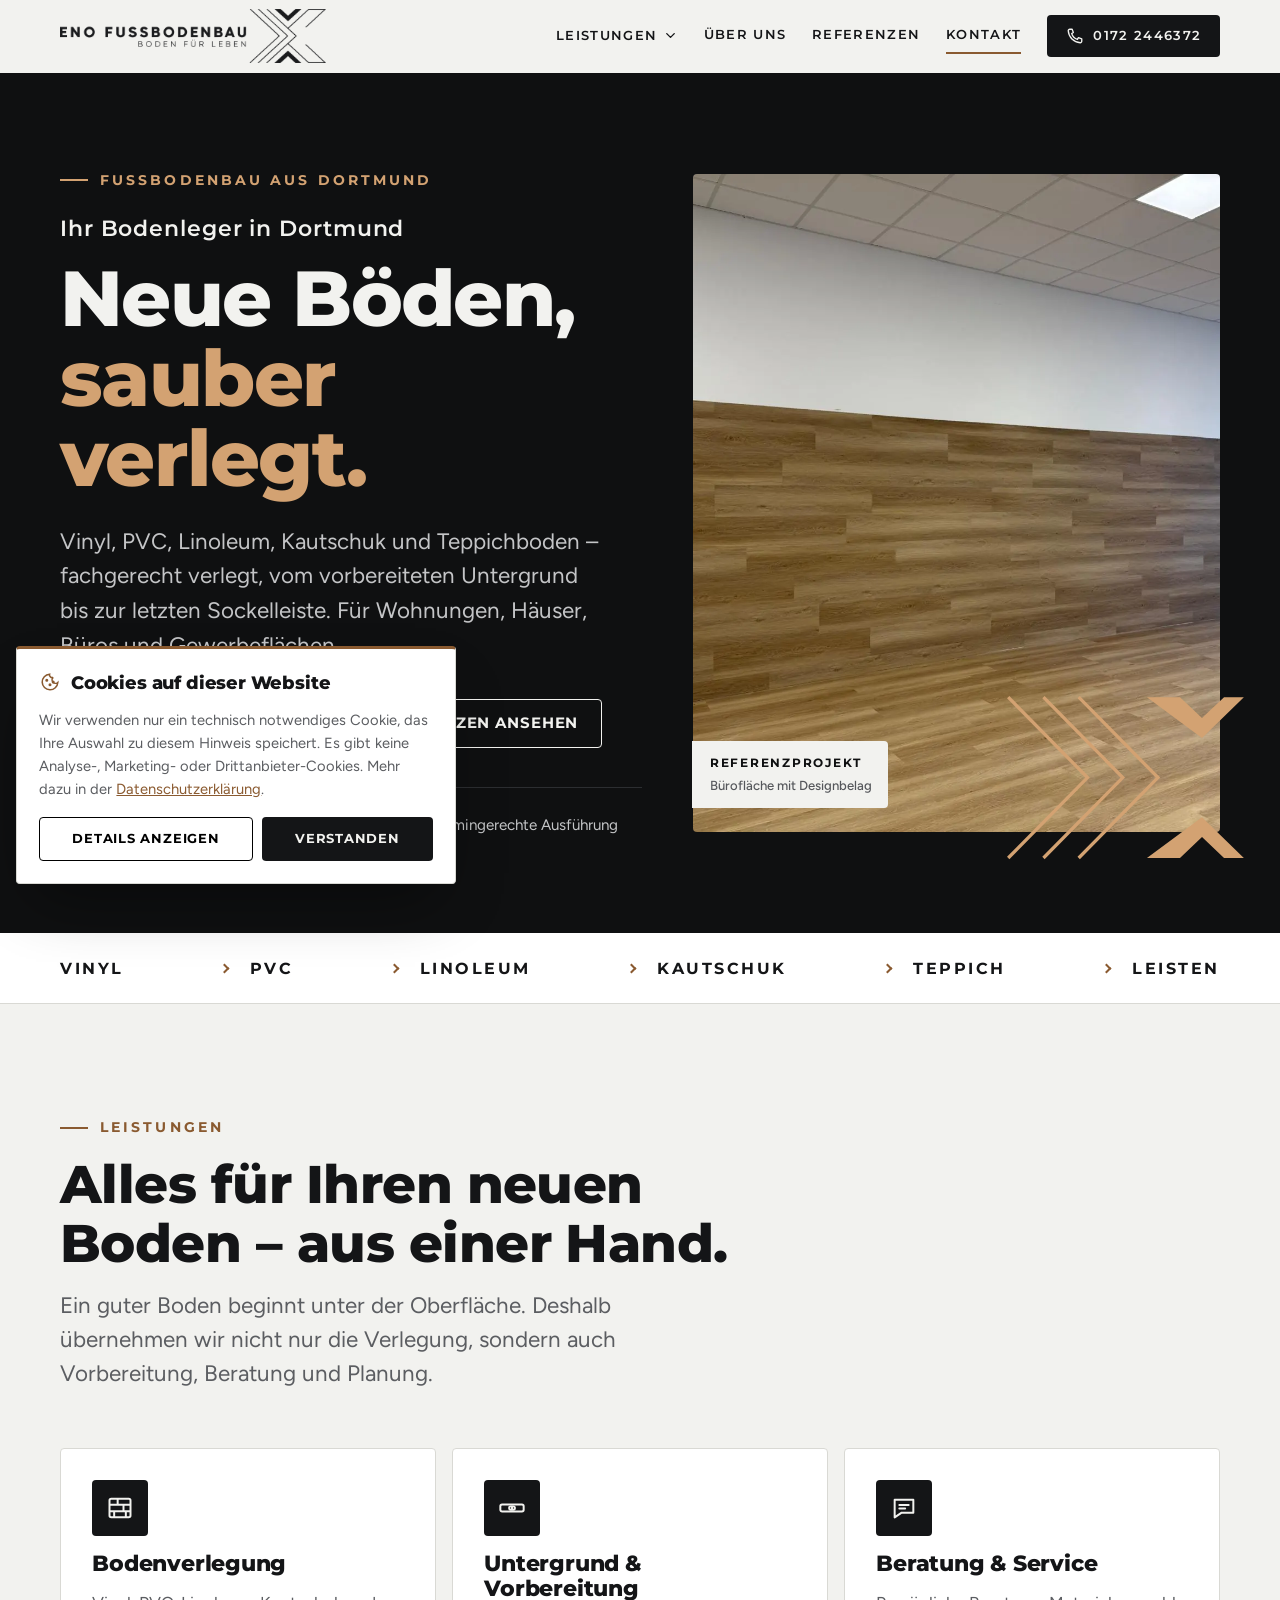
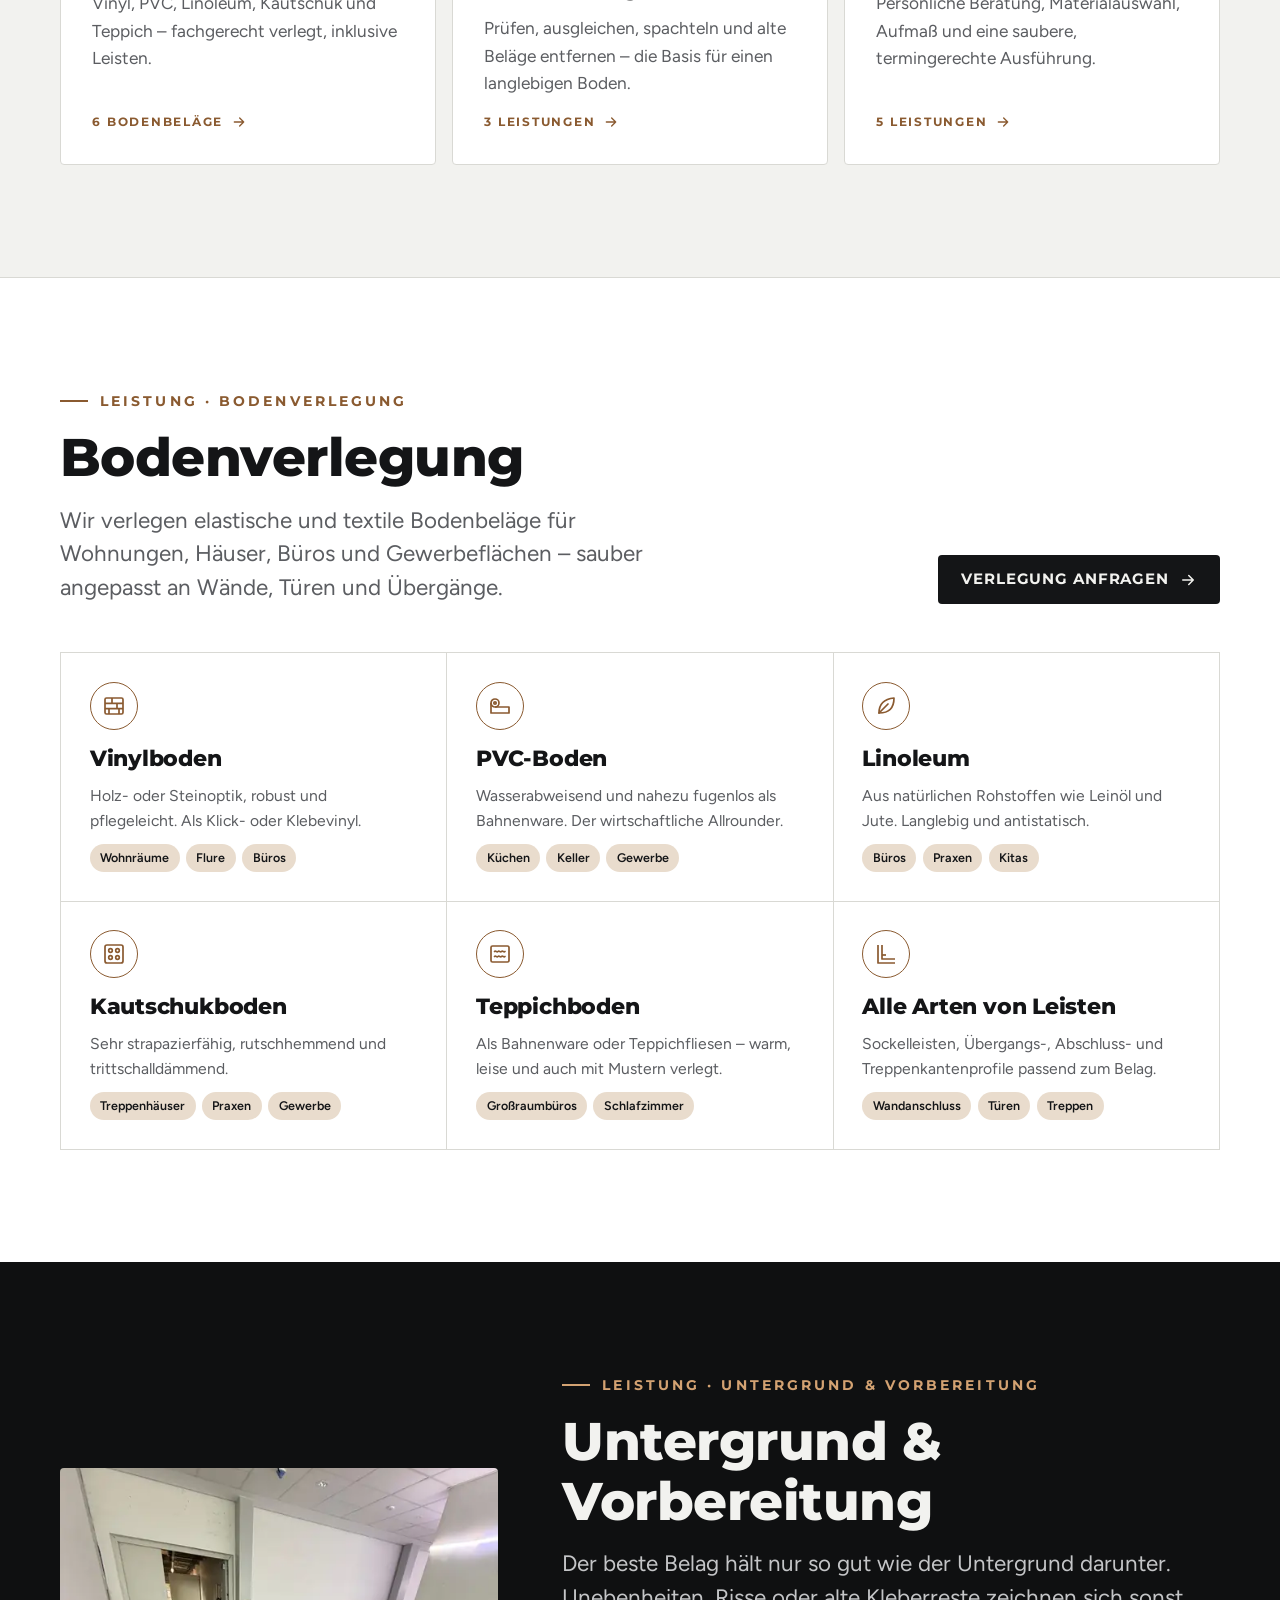
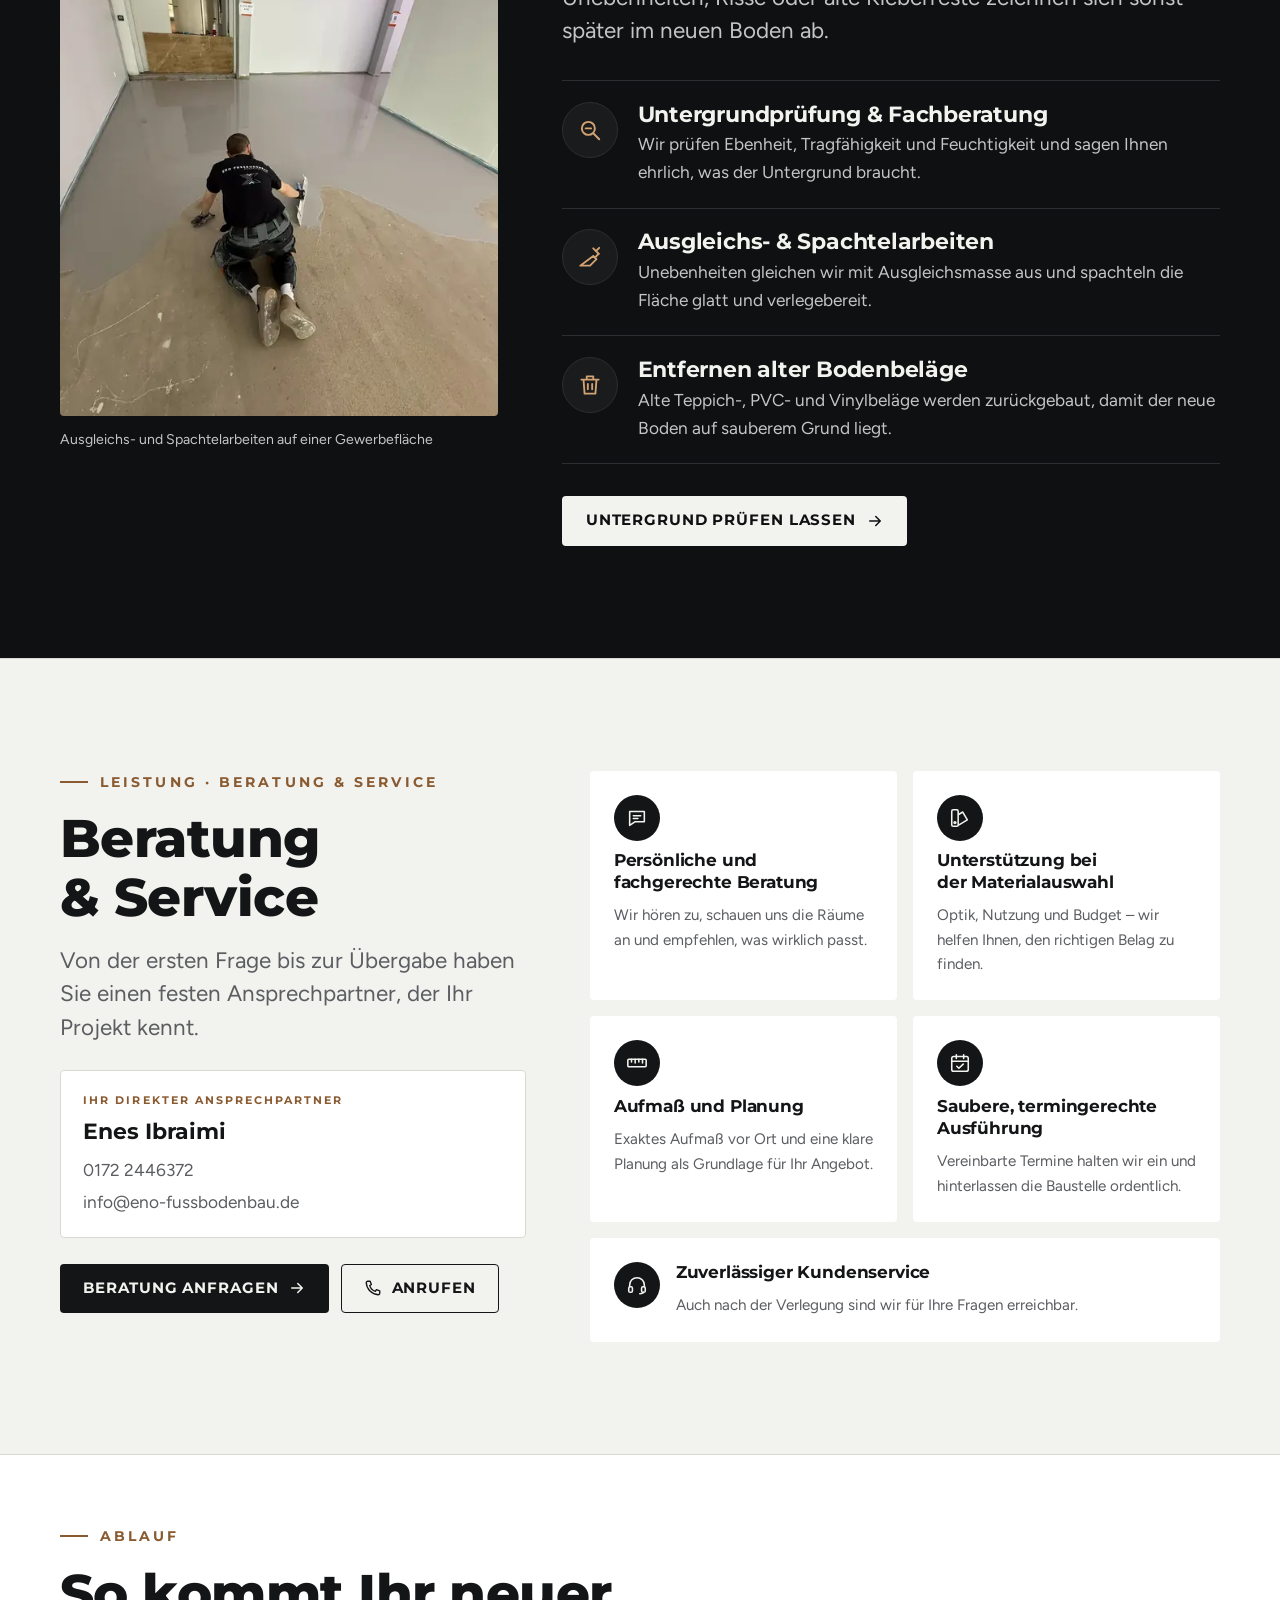
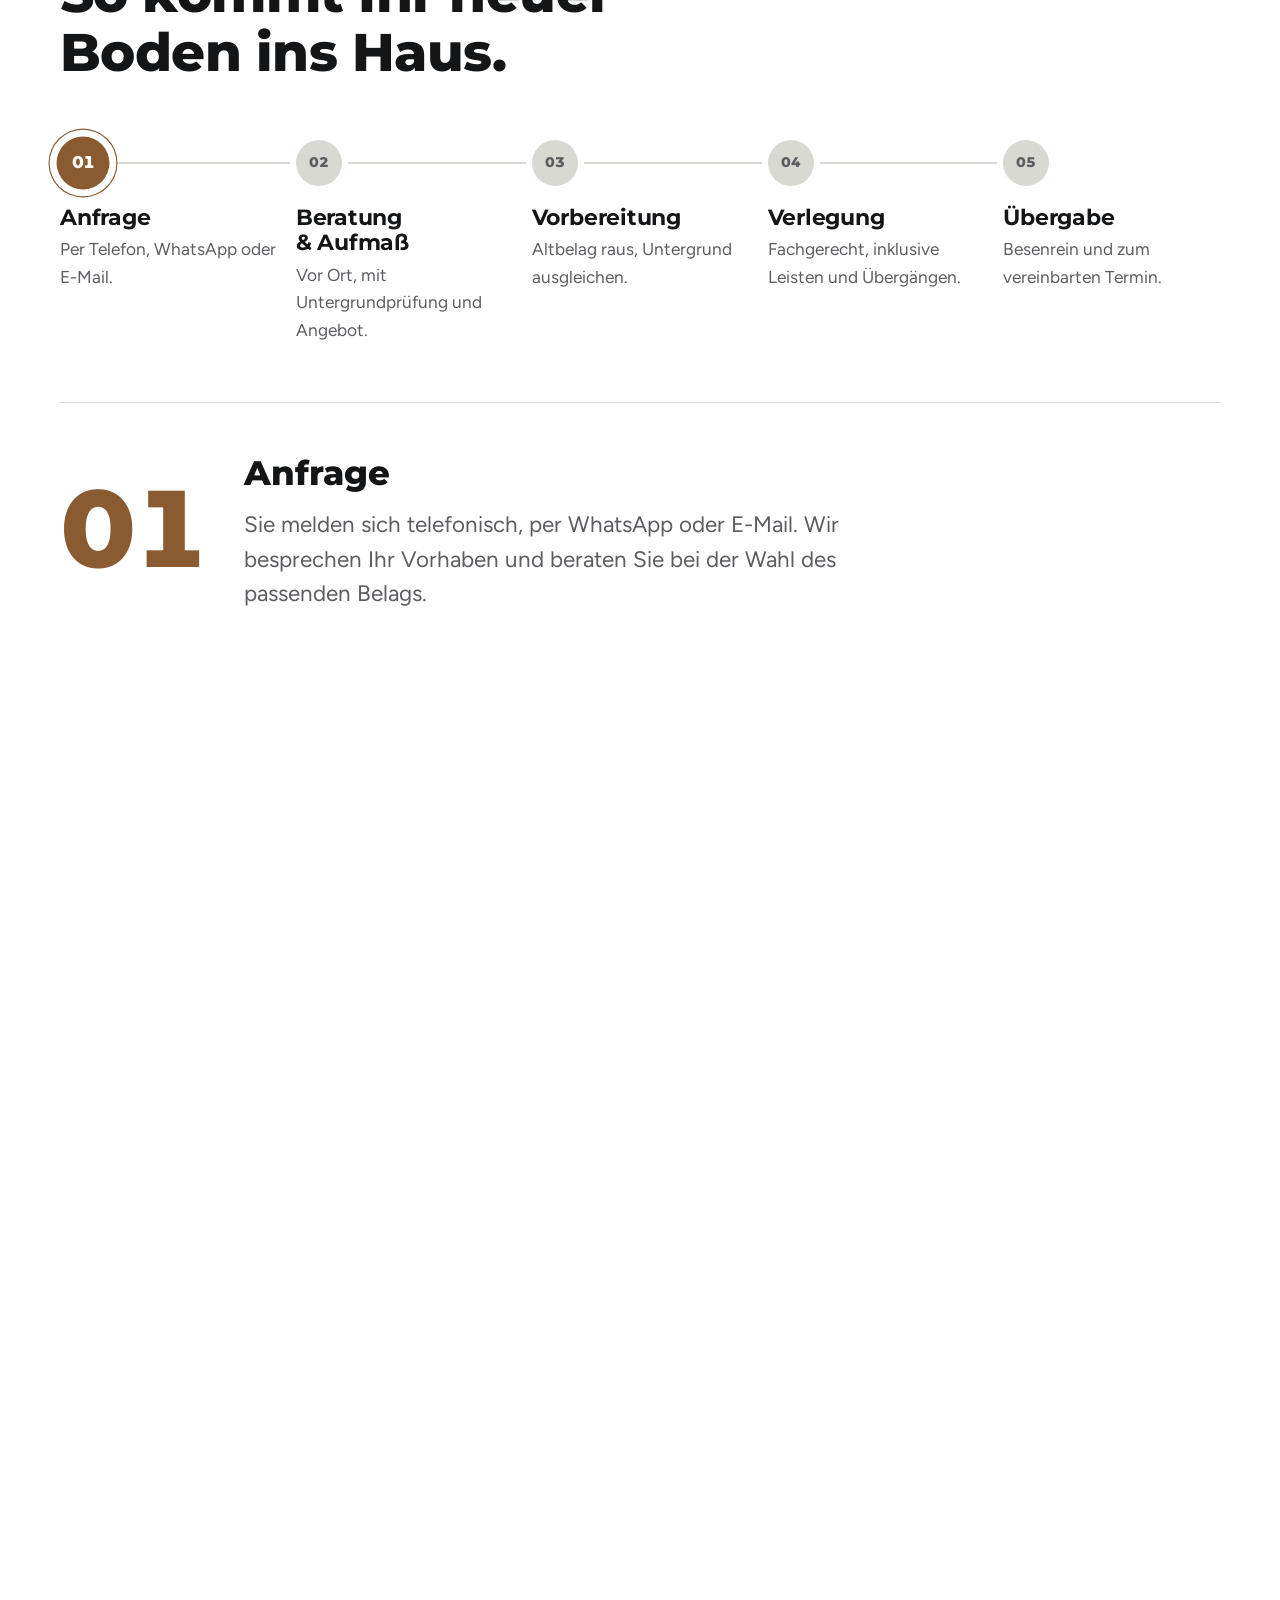
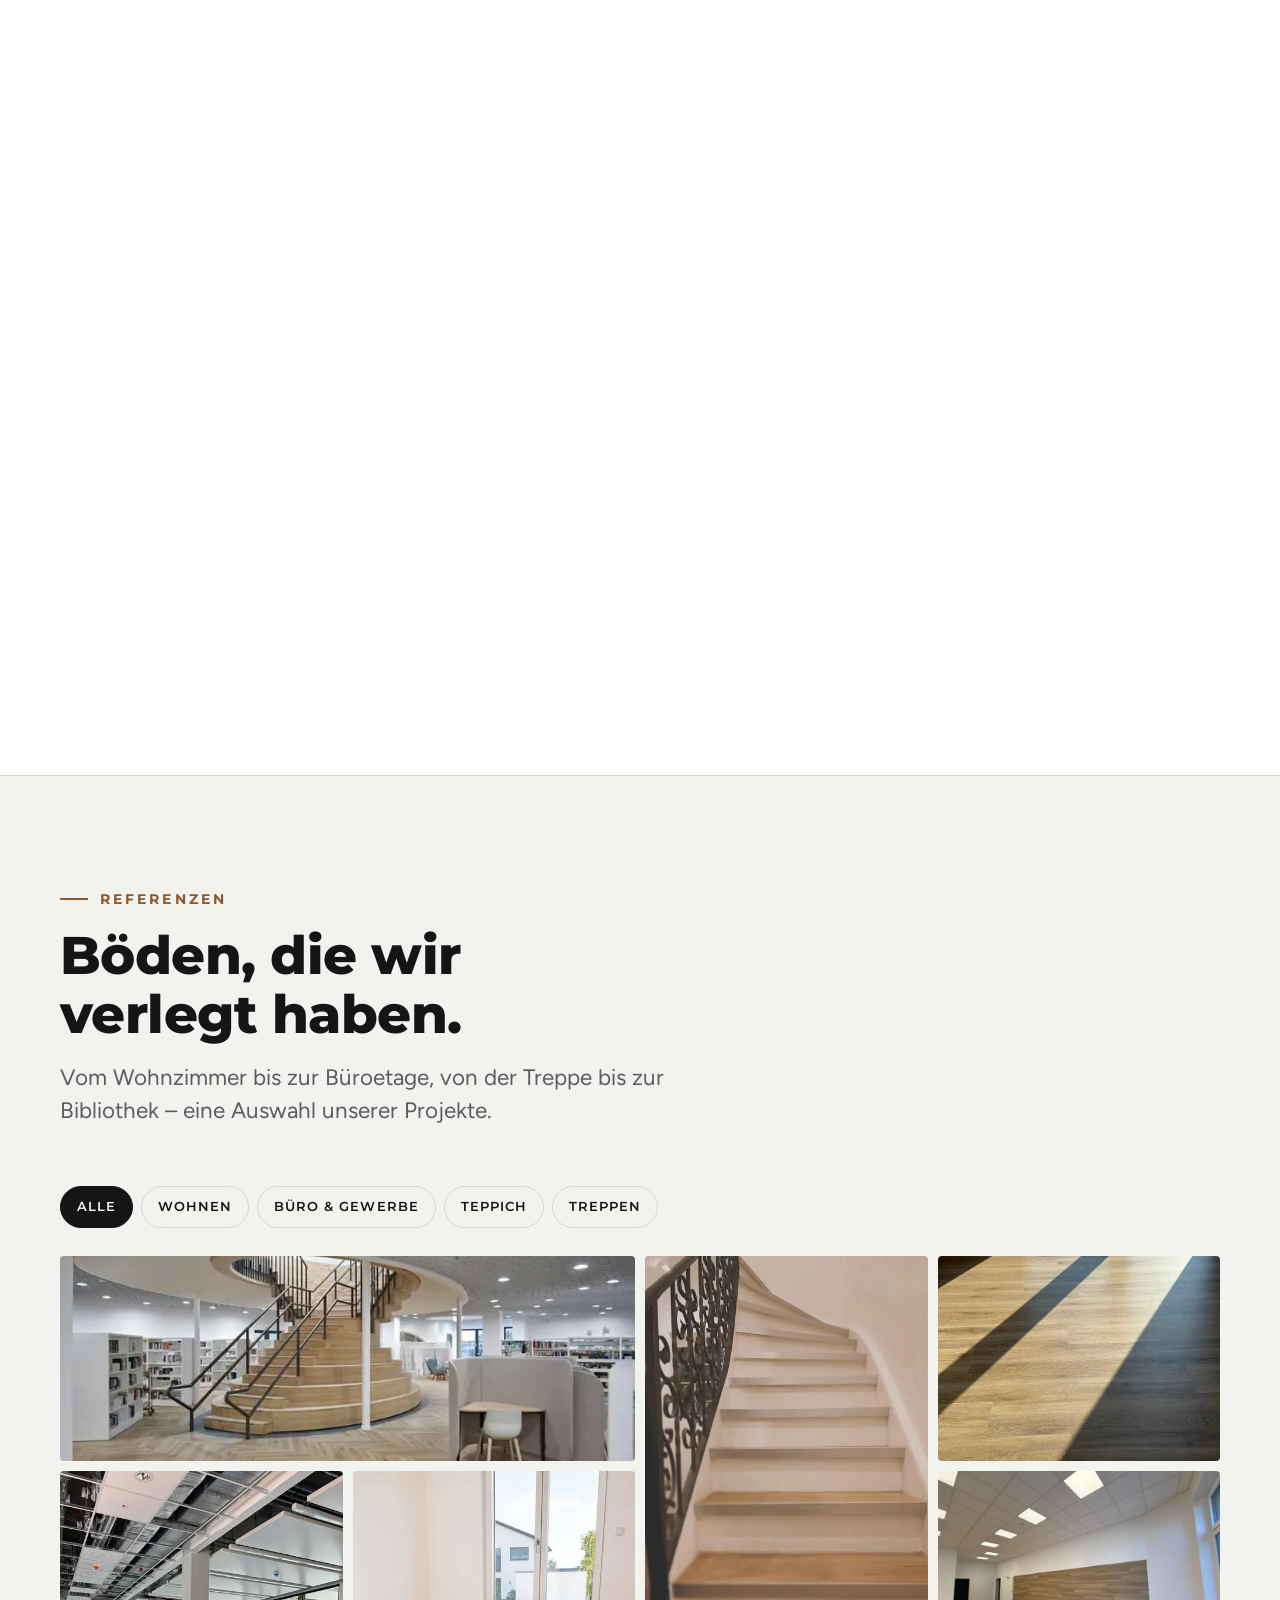
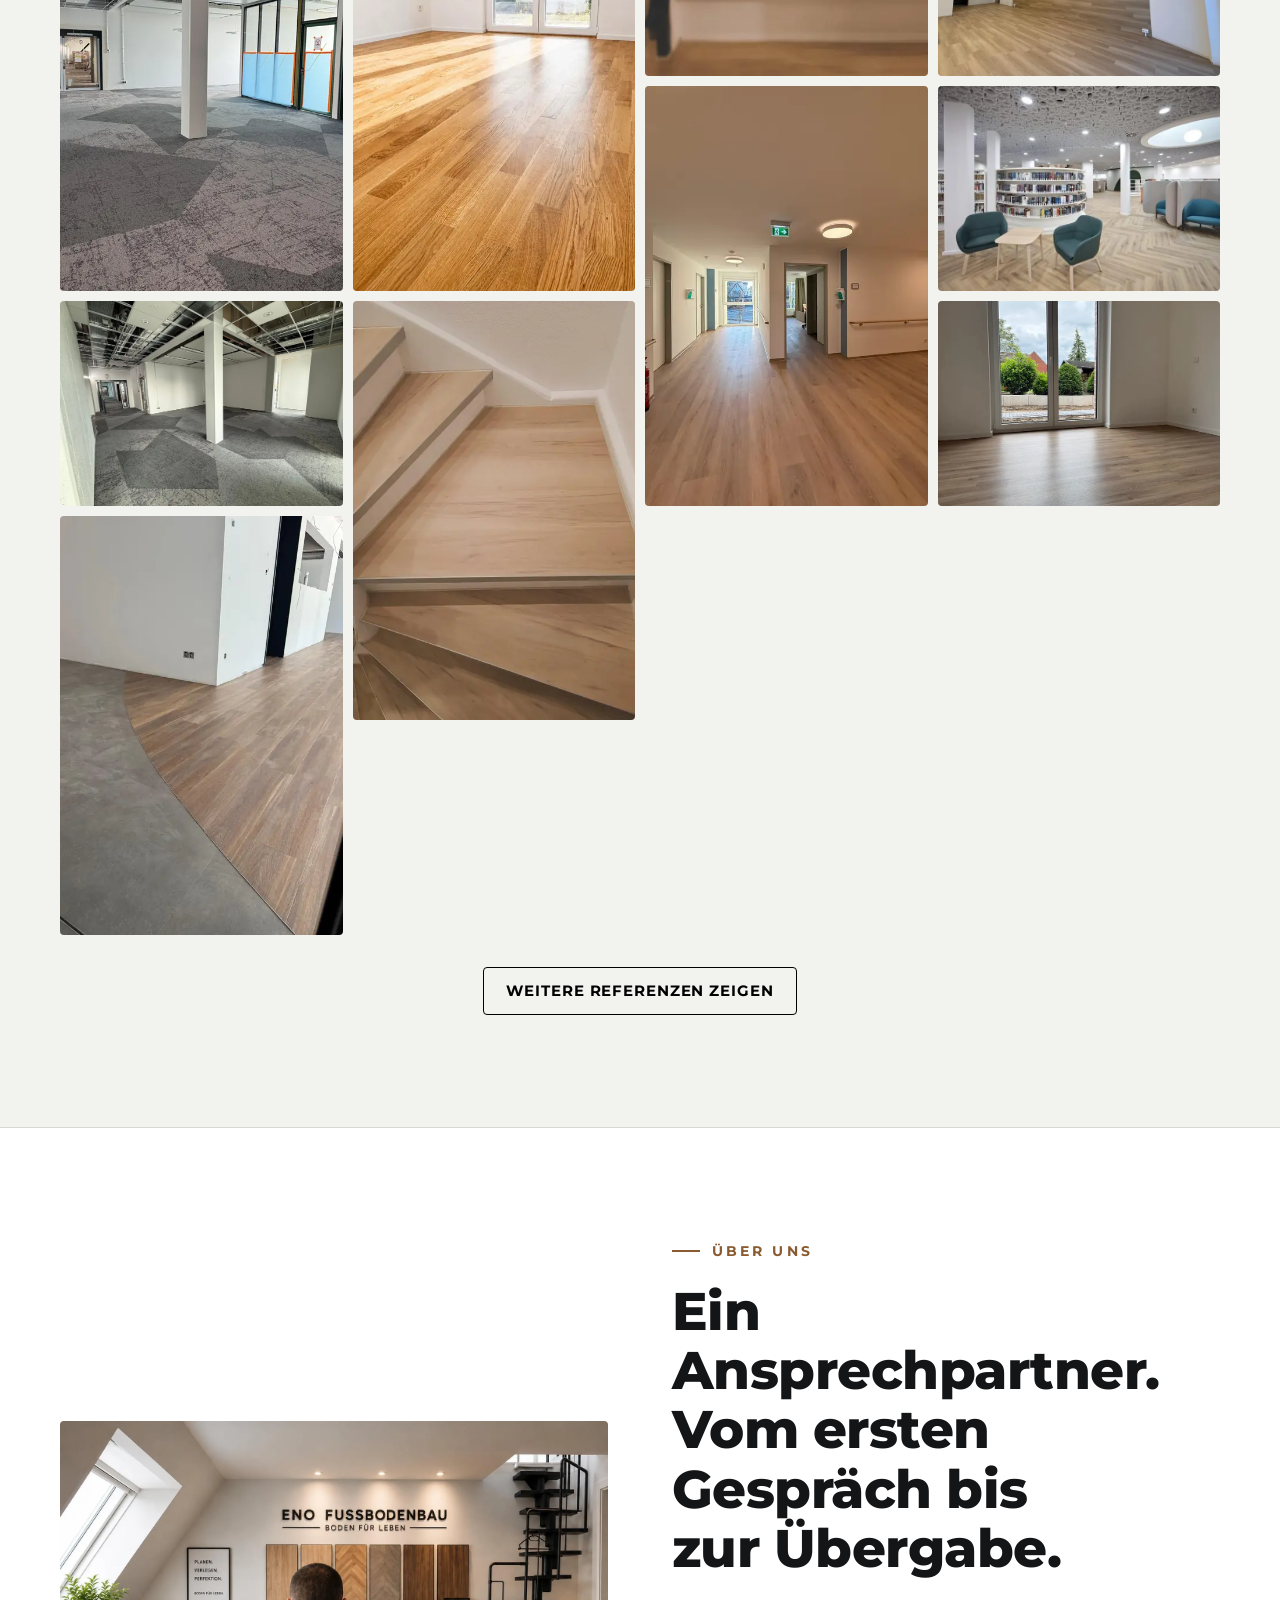
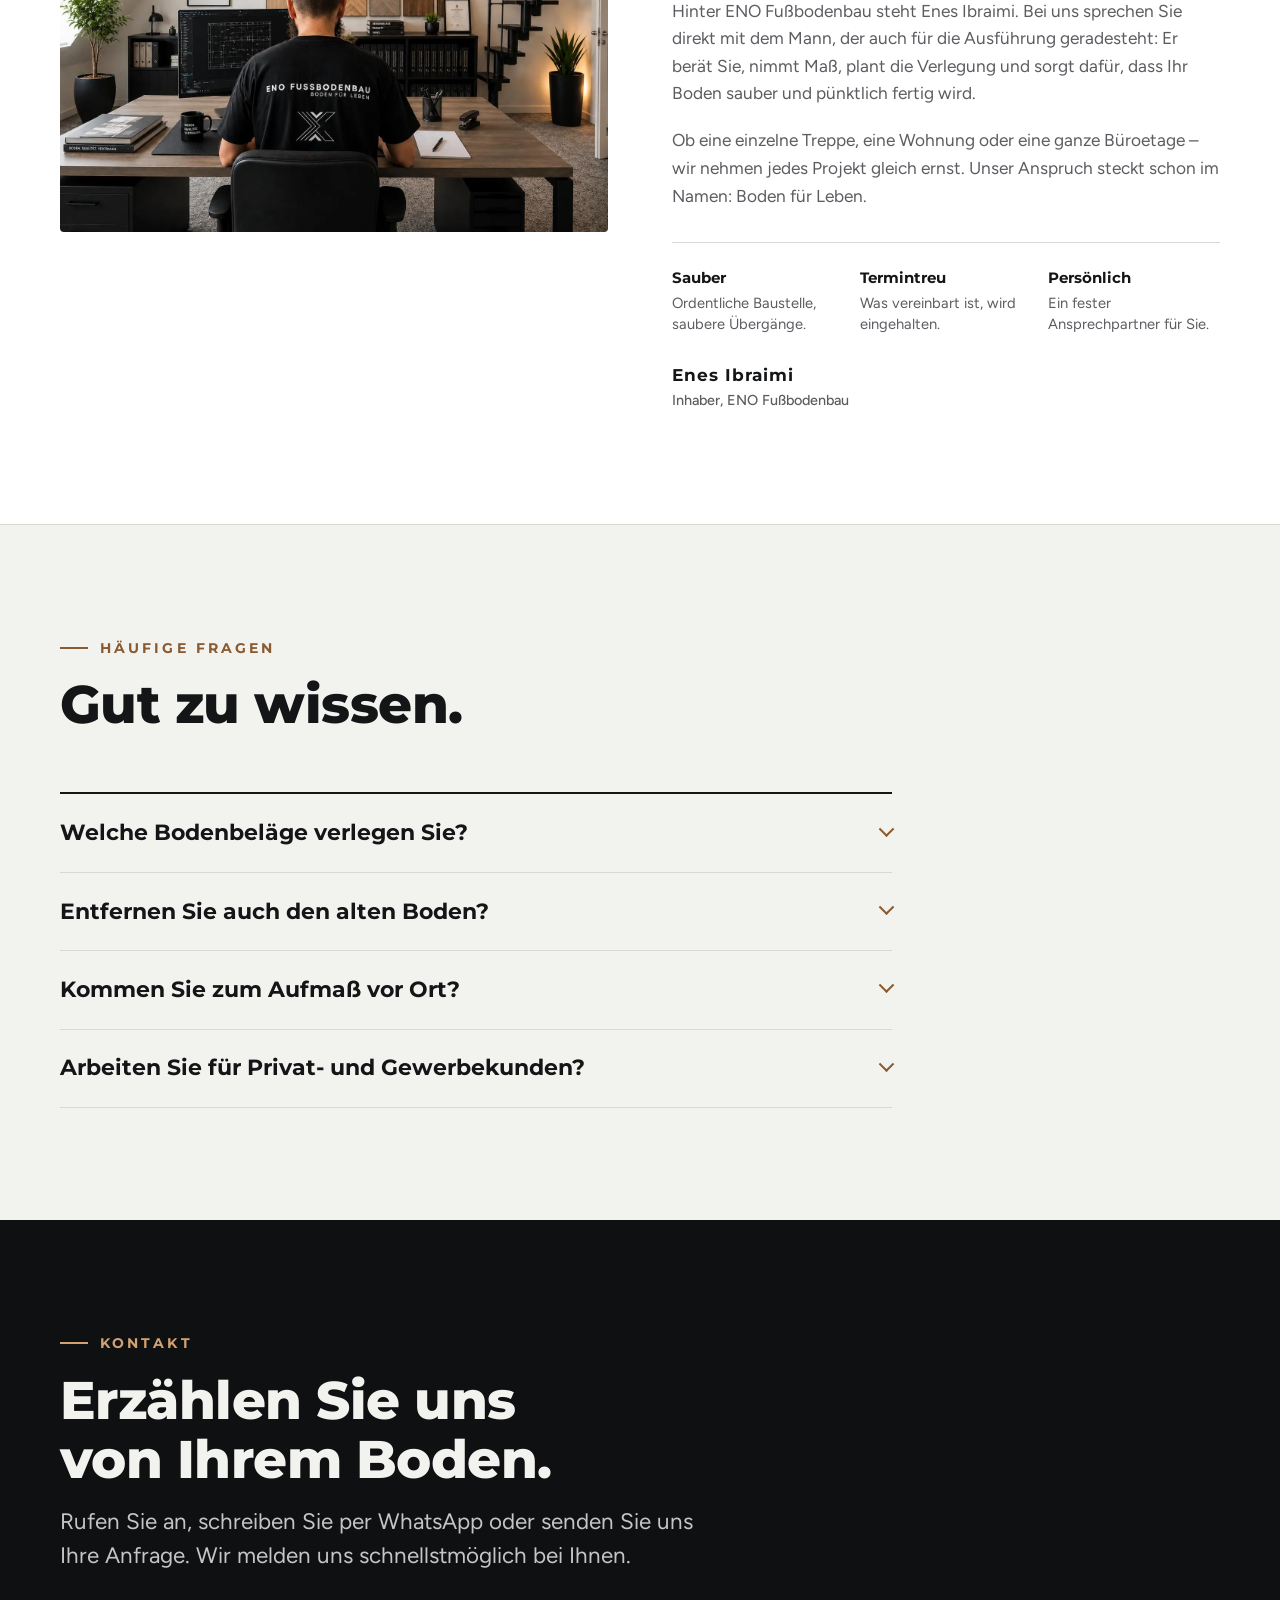
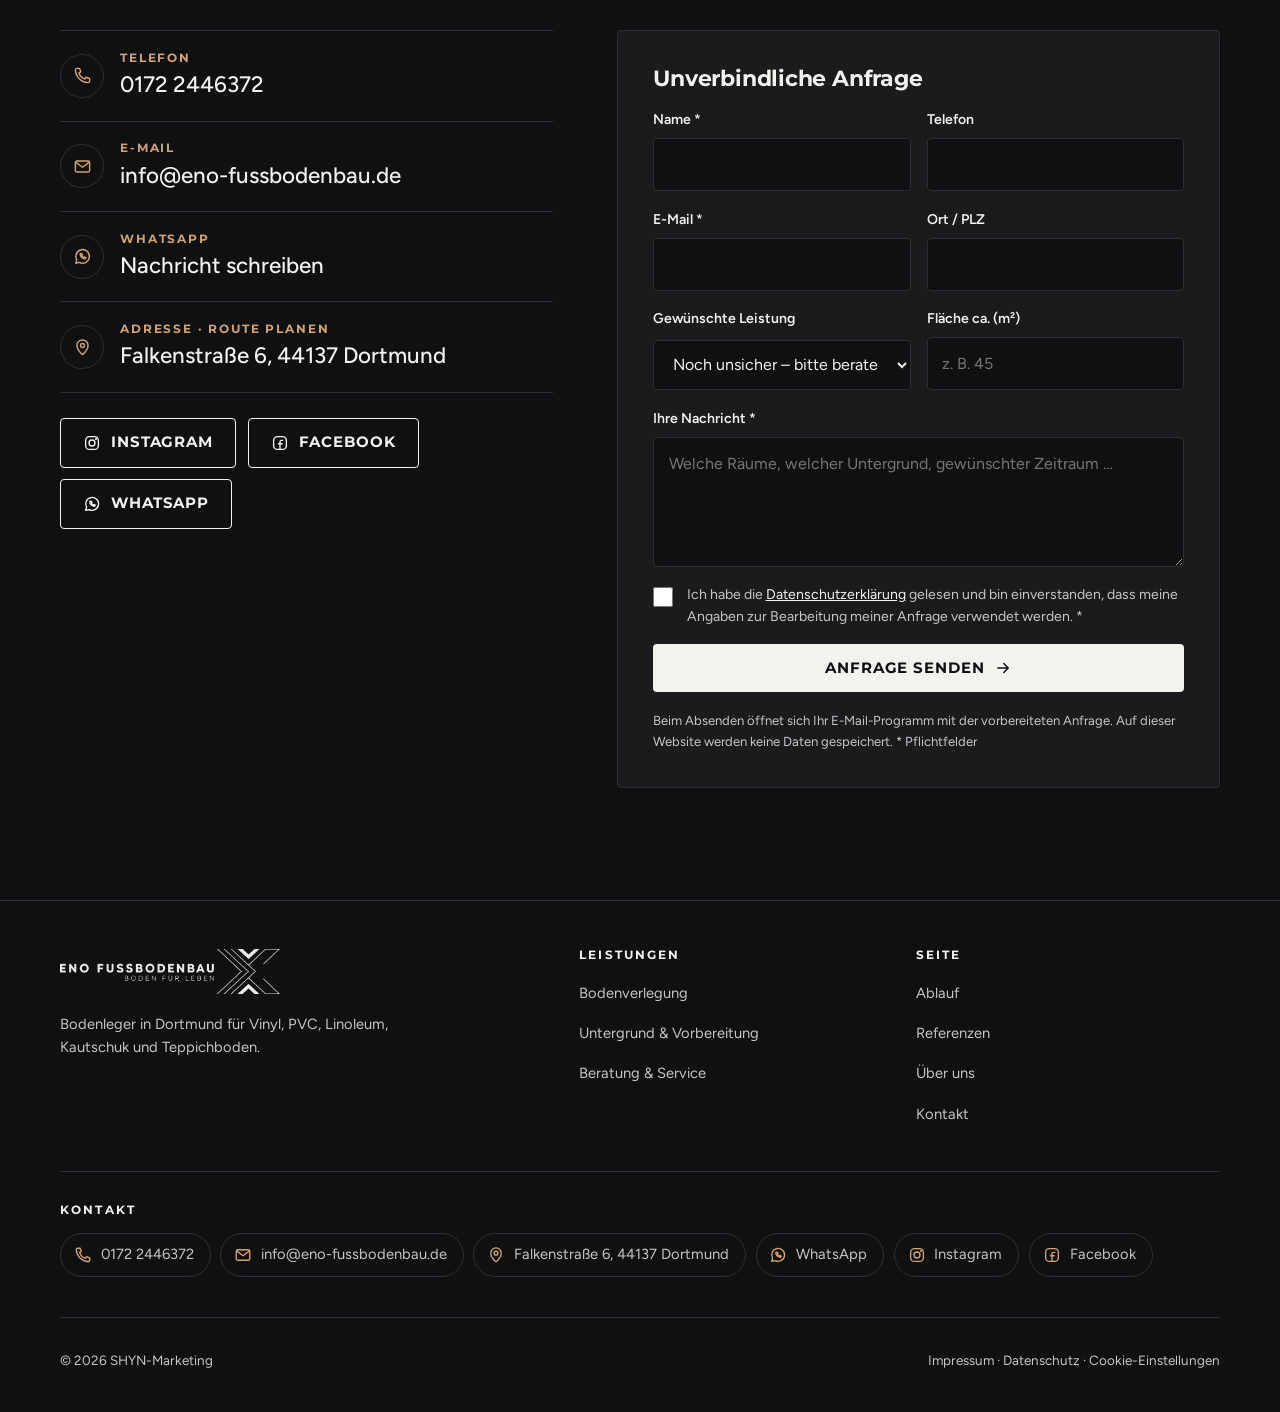
==== index.html @ eb93ac42 "Add files via upload" ====
<!doctype html>
<html lang="de">
<head>
<meta charset="utf-8">
<meta name="viewport" content="width=device-width, initial-scale=1, viewport-fit=cover">
<title>Bodenleger Dortmund | ENO Fußbodenbau – Vinyl, PVC, Linoleum &amp; Teppich</title>
<meta name="claude:viewport-fit-sides" content="cover">
<meta name="description" content="ENO Fußbodenbau – Ihr Bodenleger in Dortmund. Verlegung von Vinyl, PVC, Linoleum, Kautschuk und Teppichboden inkl. Untergrundvorbereitung, Leisten, Aufmaß und Beratung. Jetzt anfragen: 0172 2446372.">
<meta name="robots" content="index, follow">
<meta name="author" content="ENO Fußbodenbau, Enes Ibraimi">
<meta name="theme-color" content="#0F1011">
<link rel="canonical" href="https://eno-fussbodenbau.de/">
<meta property="og:type" content="website">
<meta property="og:locale" content="de_DE">
<meta property="og:site_name" content="ENO Fußbodenbau">
<meta property="og:title" content="Bodenleger in Dortmund | ENO Fußbodenbau – Boden für Leben">
<meta property="og:description" content="Vinyl, PVC, Linoleum, Kautschuk und Teppichboden – fachgerecht verlegt in Dortmund und Umgebung. Beratung, Aufmaß und saubere, termingerechte Ausführung.">
<meta property="og:url" content="https://eno-fussbodenbau.de/">
<meta property="og:image" content="https://eno-fussbodenbau.de/assets/og-image.jpg">
<meta property="og:image:width" content="1200">
<meta property="og:image:height" content="630">
<meta name="twitter:card" content="summary_large_image">
<meta name="geo.region" content="DE-NW">
<meta name="geo.placename" content="Dortmund">
<link rel="icon" type="image/png" sizes="32x32" href="assets/favicon-32.png">
<link rel="apple-touch-icon" href="assets/apple-touch-icon.png">
<link rel="preload" href="assets/fonts/montserrat-latin-800-normal.woff2" as="font" type="font/woff2" crossorigin>
<link rel="preload" as="image" href="assets/img/ref-35.webp">
<link rel="stylesheet" href="assets/styles.css">
<script type="application/ld+json">
{
  "@context":"https://schema.org",
  "@graph":[
    {
      "@type":"HomeAndConstructionBusiness",
      "@id":"https://eno-fussbodenbau.de/#business",
      "name":"ENO Fußbodenbau",
      "alternateName":"ENO Fussbodenbau",
      "slogan":"Boden für Leben",
      "description":"Bodenleger in Dortmund: Verlegung von Vinyl, PVC, Linoleum, Kautschuk und Teppichboden inklusive Untergrundvorbereitung, Leisten, Beratung und Aufmaß.",
      "url":"https://eno-fussbodenbau.de/",
      "logo":"https://eno-fussbodenbau.de/assets/icon-512.png",
      "image":"https://eno-fussbodenbau.de/assets/og-image.jpg",
      "telephone":"+49 172 2446372",
      "email":"info@eno-fussbodenbau.de",
      "founder":{"@type":"Person","name":"Enes Ibraimi"},
      "address":{"@type":"PostalAddress","streetAddress":"Falkenstraße 6","postalCode":"44137","addressLocality":"Dortmund","addressRegion":"Nordrhein-Westfalen","addressCountry":"DE"},
      "areaServed":[{"@type":"City","name":"Dortmund"},{"@type":"AdministrativeArea","name":"Ruhrgebiet"}],
      "sameAs":["https://www.instagram.com/enofussbodenbau/","https://www.facebook.com/p/ENO-Fu%C3%9Fbodenbau-61588878189270/"],
      "hasOfferCatalog":{
        "@type":"OfferCatalog","name":"Leistungen",
        "itemListElement":[
          {"@type":"Offer","itemOffered":{"@type":"Service","name":"Vinylboden verlegen"}},
          {"@type":"Offer","itemOffered":{"@type":"Service","name":"PVC-Boden verlegen"}},
          {"@type":"Offer","itemOffered":{"@type":"Service","name":"Linoleum verlegen"}},
          {"@type":"Offer","itemOffered":{"@type":"Service","name":"Kautschukboden verlegen"}},
          {"@type":"Offer","itemOffered":{"@type":"Service","name":"Teppichboden verlegen"}},
          {"@type":"Offer","itemOffered":{"@type":"Service","name":"Sockelleisten und Profile montieren"}},
          {"@type":"Offer","itemOffered":{"@type":"Service","name":"Untergrundprüfung, Ausgleichs- und Spachtelarbeiten"}},
          {"@type":"Offer","itemOffered":{"@type":"Service","name":"Entfernen alter Bodenbeläge"}}
        ]
      }
    },
    {
      "@type":"FAQPage",
      "mainEntity":[
        {"@type":"Question","name":"Welche Bodenbeläge verlegt ENO Fußbodenbau?","acceptedAnswer":{"@type":"Answer","text":"Wir verlegen Vinylboden, PVC-Boden, Linoleum, Kautschukboden und Teppichboden und montieren alle Arten von Leisten."}},
        {"@type":"Question","name":"Entfernen Sie auch den alten Boden?","acceptedAnswer":{"@type":"Answer","text":"Ja. Wir entfernen alte Bodenbeläge, prüfen den Untergrund und übernehmen Ausgleichs- und Spachtelarbeiten, damit der neue Boden dauerhaft hält."}},
        {"@type":"Question","name":"Kommen Sie zum Aufmaß vor Ort?","acceptedAnswer":{"@type":"Answer","text":"Ja. Wir beraten Sie persönlich, nehmen Maß und planen die Verlegung, bevor Sie ein Angebot erhalten."}},
        {"@type":"Question","name":"Arbeiten Sie für Privat- und Gewerbekunden?","acceptedAnswer":{"@type":"Answer","text":"Ja. Wir verlegen Böden in Wohnungen und Häusern ebenso wie in Büros, Fluren, Treppenhäusern und Gewerbeflächen."}}
      ]
    }
  ]
}
</script>
</head>
<body>
<svg width="0" height="0" style="position:absolute" aria-hidden="true" focusable="false">
  <symbol id="i-phone" viewBox="0 0 24 24"><path fill="none" stroke="currentColor" stroke-width="1.8" stroke-linecap="round" stroke-linejoin="round" d="M5 3h3.2l1.6 4.4-2.2 1.4a11.5 11.5 0 0 0 7.6 7.6l1.4-2.2L21 15.8V19a2 2 0 0 1-2.1 2A17 17 0 0 1 3 5.1 2 2 0 0 1 5 3z"/></symbol>
  <symbol id="i-mail" viewBox="0 0 24 24"><g fill="none" stroke="currentColor" stroke-width="1.8" stroke-linejoin="round"><rect x="3" y="5" width="18" height="14" rx="2"/><path d="m3.5 6.5 8.5 6.5 8.5-6.5"/></g></symbol>
  <symbol id="i-whatsapp" viewBox="0 0 24 24"><g fill="none" stroke="currentColor" stroke-width="1.8" stroke-linecap="round" stroke-linejoin="round"><path d="M3.5 20.5l1.3-4.2A8.6 8.6 0 1 1 8 19.4z"/><path d="M9 8.6c0 3.3 3 6.3 6.3 6.4l1.1-1.4-1.9-1-1 .9a5 5 0 0 1-2.4-2.4l.9-1-1-1.9z"/></g></symbol>
  <symbol id="i-instagram" viewBox="0 0 24 24"><g fill="none" stroke="currentColor" stroke-width="1.8"><rect x="3.5" y="3.5" width="17" height="17" rx="5"/><circle cx="12" cy="12" r="4"/><circle cx="17.3" cy="6.7" r=".6" fill="currentColor"/></g></symbol>
  <symbol id="i-pin" viewBox="0 0 24 24"><g fill="none" stroke="currentColor" stroke-width="1.8" stroke-linejoin="round"><path d="M12 21s-7-6.1-7-11.5a7 7 0 0 1 14 0C19 14.9 12 21 12 21z"/><circle cx="12" cy="9.5" r="2.5"/></g></symbol>
  <symbol id="i-check" viewBox="0 0 24 24"><path fill="none" stroke="currentColor" stroke-width="2.2" stroke-linecap="round" stroke-linejoin="round" d="m4.5 12.5 5 5 10-11"/></symbol>
  <symbol id="i-arrow" viewBox="0 0 24 24"><path fill="none" stroke="currentColor" stroke-width="2" stroke-linecap="round" stroke-linejoin="round" d="M5 12h14m-6-6 6 6-6 6"/></symbol>
  <symbol id="i-left" viewBox="0 0 24 24"><path fill="none" stroke="currentColor" stroke-width="2" stroke-linecap="round" stroke-linejoin="round" d="m15 5-7 7 7 7"/></symbol>
  <symbol id="i-right" viewBox="0 0 24 24"><path fill="none" stroke="currentColor" stroke-width="2" stroke-linecap="round" stroke-linejoin="round" d="m9 5 7 7-7 7"/></symbol>
  <symbol id="i-planks" viewBox="0 0 24 24"><g fill="none" stroke="currentColor" stroke-width="1.7" stroke-linejoin="round"><rect x="3" y="4" width="18" height="16" rx="1.5"/><path d="M3 9.3h18M3 14.7h18M10 4v5.3M15 9.3v5.4M7 14.7V20M17 14.7V20"/></g></symbol>
  <symbol id="i-roll" viewBox="0 0 24 24"><g fill="none" stroke="currentColor" stroke-width="1.7" stroke-linejoin="round"><circle cx="7" cy="9" r="4"/><circle cx="7" cy="9" r="1.2"/><path d="M7 13h14v6H3V9"/></g></symbol>
  <symbol id="i-leaf" viewBox="0 0 24 24"><g fill="none" stroke="currentColor" stroke-width="1.7" stroke-linecap="round" stroke-linejoin="round"><path d="M5 19C5 10 10 5 20 4c0 10-5 15-15 15z"/><path d="M5 19 14 10"/></g></symbol>
  <symbol id="i-dots" viewBox="0 0 24 24"><g fill="none" stroke="currentColor" stroke-width="1.7"><rect x="3" y="3" width="18" height="18" rx="2"/><circle cx="8.5" cy="8.5" r="1.8"/><circle cx="15.5" cy="8.5" r="1.8"/><circle cx="8.5" cy="15.5" r="1.8"/><circle cx="15.5" cy="15.5" r="1.8"/></g></symbol>
  <symbol id="i-carpet" viewBox="0 0 24 24"><g fill="none" stroke="currentColor" stroke-width="1.7" stroke-linecap="round"><rect x="3" y="4" width="18" height="16" rx="1.5"/><path d="M6.5 9.5c1.2-1.2 2.3 1.2 3.5 0s2.3 1.2 3.5 0 2.3 1.2 3.5 0M6.5 14.5c1.2-1.2 2.3 1.2 3.5 0s2.3 1.2 3.5 0 2.3 1.2 3.5 0"/></g></symbol>
  <symbol id="i-profile" viewBox="0 0 24 24"><g fill="none" stroke="currentColor" stroke-width="1.7" stroke-linejoin="round"><path d="M4 3v18h17"/><path d="M8 3v14h13"/><path d="M8 13h4"/></g></symbol>
  <symbol id="i-level" viewBox="0 0 24 24"><g fill="none" stroke="currentColor" stroke-width="1.7" stroke-linejoin="round"><rect x="2" y="9" width="20" height="6" rx="1.5"/><rect x="9.5" y="10.6" width="5" height="2.8" rx="1.4"/><path d="M12 10.6v2.8"/></g></symbol>
  <symbol id="i-search" viewBox="0 0 24 24"><g fill="none" stroke="currentColor" stroke-width="1.8" stroke-linecap="round"><circle cx="10.5" cy="10.5" r="6"/><path d="m15 15 5.5 5.5M8 10.5h5"/></g></symbol>
  <symbol id="i-trowel" viewBox="0 0 24 24"><g fill="none" stroke="currentColor" stroke-width="1.7" stroke-linecap="round" stroke-linejoin="round"><path d="M3 20h9l6-6-3-3z"/><path d="m16.5 12.5 3.5-3.5M18 6l2.5-2.5"/><path d="M20 9 15 4"/></g></symbol>
  <symbol id="i-remove" viewBox="0 0 24 24"><g fill="none" stroke="currentColor" stroke-width="1.7" stroke-linecap="round" stroke-linejoin="round"><path d="M4 7h16M9 7V4h6v3M6 7l1 13h10l1-13M10 11v5M14 11v5"/></g></symbol>
  <symbol id="i-chat" viewBox="0 0 24 24"><g fill="none" stroke="currentColor" stroke-width="1.7" stroke-linejoin="round" stroke-linecap="round"><path d="M4 5h16v11H10l-6 4z"/><path d="M8 9.5h8M8 12.5h5"/></g></symbol>
  <symbol id="i-swatch" viewBox="0 0 24 24"><g fill="none" stroke="currentColor" stroke-width="1.7" stroke-linejoin="round"><rect x="3" y="3" width="7" height="18" rx="1.5"/><path d="M10 8.5 15 5.5l5 8.6L10 20"/><circle cx="6.5" cy="17" r="1"/></g></symbol>
  <symbol id="i-ruler" viewBox="0 0 24 24"><g fill="none" stroke="currentColor" stroke-width="1.7" stroke-linecap="round" stroke-linejoin="round"><rect x="2" y="8" width="20" height="8" rx="1"/><path d="M6 8v3M10 8v4M14 8v3M18 8v4"/></g></symbol>
  <symbol id="i-calendar" viewBox="0 0 24 24"><g fill="none" stroke="currentColor" stroke-width="1.7" stroke-linecap="round" stroke-linejoin="round"><rect x="3" y="5" width="18" height="16" rx="2"/><path d="M3 10h18M8 3v4M16 3v4M8.5 15.5l2.3 2.3 4.7-4.6"/></g></symbol>
  <symbol id="i-headset" viewBox="0 0 24 24"><g fill="none" stroke="currentColor" stroke-width="1.7" stroke-linecap="round" stroke-linejoin="round"><path d="M4 14v-2a8 8 0 0 1 16 0v2"/><rect x="3" y="14" width="4" height="6" rx="1.5"/><rect x="17" y="14" width="4" height="6" rx="1.5"/><path d="M19 20c0 1-1.5 1.5-4 1.5"/></g></symbol>
  <symbol id="i-facebook" viewBox="0 0 24 24"><g fill="none" stroke="currentColor" stroke-width="1.8" stroke-linejoin="round"><rect x="3.5" y="3.5" width="17" height="17" rx="5"/><path d="M15.5 8.5h-1.7c-1 0-1.8.8-1.8 1.8V20.5M10 13h5" stroke-linecap="round"/></g></symbol>
  <symbol id="i-down" viewBox="0 0 24 24"><path fill="none" stroke="currentColor" stroke-width="2.2" stroke-linecap="round" stroke-linejoin="round" d="m6 9 6 6 6-6"/></symbol>
  <symbol id="i-close" viewBox="0 0 24 24"><path fill="none" stroke="currentColor" stroke-width="2" stroke-linecap="round" d="M6 6l12 12M18 6 6 18"/></symbol>
</svg>

<a class="skip" href="#inhalt">Zum Inhalt springen</a>

<header class="site-header" id="top">
  <div class="wrap header-row">
    <a class="brand" href="#top" aria-label="ENO Fußbodenbau – zur Startseite"><span class="logo" role="img" aria-label="ENO Fußbodenbau – Boden für Leben"></span></a>
    <button class="menu-toggle" type="button" aria-expanded="false" aria-controls="hauptnavigation" aria-label="Menü öffnen"><span></span></button>
    <nav class="nav" id="hauptnavigation" aria-label="Hauptnavigation">
      <div class="nav-dd">
        <button class="nav-dd-toggle" type="button" aria-expanded="false" aria-controls="dd-leistungen">Leistungen<svg aria-hidden="true"><use href="#i-down"/></svg></button>
        <div class="dd-panel" id="dd-leistungen">
          <a class="dd-item" href="#bodenverlegung"><span class="dd-icon"><svg aria-hidden="true"><use href="#i-planks"/></svg></span><span><strong>Bodenverlegung</strong><small>Vinyl, PVC, Linoleum, Kautschuk, Teppich, Leisten</small></span></a>
          <a class="dd-item" href="#untergrund"><span class="dd-icon"><svg aria-hidden="true"><use href="#i-level"/></svg></span><span><strong>Untergrund &amp; Vorbereitung</strong><small>Prüfung, Ausgleich, Spachteln, Altbelag entfernen</small></span></a>
          <a class="dd-item" href="#beratung"><span class="dd-icon"><svg aria-hidden="true"><use href="#i-chat"/></svg></span><span><strong>Beratung &amp; Service</strong><small>Beratung, Materialauswahl, Aufmaß, Ausführung</small></span></a>
        </div>
      </div>
      <a href="#ueber-uns">Über uns</a>
      <a href="#referenzen">Referenzen</a>
      <a href="#kontakt">Kontakt</a>
      <a class="btn btn-solid" href="tel:+491722446372"><svg aria-hidden="true"><use href="#i-phone"/></svg>0172 2446372</a>
    </nav>
  </div>
</header>

<main id="inhalt">
  <!-- HERO -->
  <section class="hero on-night" aria-labelledby="hero-title">
    <div class="wrap hero-grid">
      <div>
        <p class="eyebrow">Fußbodenbau aus Dortmund</p>
        <h1 id="hero-title"><span class="kicker">Ihr Bodenleger in Dortmund</span>Neue Böden, <em>sauber verlegt.</em></h1>
        <p class="hero-lead">Vinyl, PVC, Linoleum, Kautschuk und Teppichboden – fachgerecht verlegt, vom vorbereiteten Untergrund bis zur letzten Sockelleiste. Für Wohnungen, Häuser, Büros und Gewerbeflächen.</p>
        <div class="hero-actions">
          <a class="btn btn-solid" href="#kontakt">Kostenlos anfragen <svg aria-hidden="true"><use href="#i-arrow"/></svg></a>
          <a class="btn btn-line" href="#referenzen">Referenzen ansehen</a>
        </div>
        <ul class="hero-facts">
          <li><svg aria-hidden="true"><use href="#i-check"/></svg>Persönliche Beratung</li>
          <li><svg aria-hidden="true"><use href="#i-check"/></svg>Aufmaß vor Ort</li>
          <li><svg aria-hidden="true"><use href="#i-check"/></svg>Termingerechte Ausführung</li>
        </ul>
      </div>
      <figure class="hero-media" style="margin:0">
        <img src="assets/img/ref-35.webp" width="1600" height="1200" alt="" fetchpriority="high">
        <p class="hero-tag">Referenzprojekt<small>Bürofläche mit Designbelag</small></p>
        <svg class="chevrons" viewBox="0 0 220 150" aria-hidden="true"><g fill="none" stroke="currentColor" stroke-width="3"><path d="M2 2l72 73-72 73"/><path d="M34 2l72 73-72 73"/><path d="M66 2l72 73-72 73"/></g><path fill="currentColor" d="M128 2h30l20 19 20-19h18l-38 37z"/><path fill="currentColor" d="M128 148h30l20-19 20 19h18l-38-37z"/></svg>
      </figure>
    </div>
  </section>

  <div class="materials" aria-label="Bodenbeläge">
    <ul class="wrap">
      <li>Vinyl</li><li>PVC</li><li>Linoleum</li><li>Kautschuk</li><li>Teppich</li><li>Leisten</li>
    </ul>
  </div>

  <!-- LEISTUNGEN: Überblick -->
  <section class="section overview" id="leistungen" aria-labelledby="leistungen-title">
    <div class="wrap">
      <div class="section-head">
        <p class="eyebrow">Leistungen</p>
        <h2 id="leistungen-title">Alles für Ihren neuen Boden – aus einer Hand.</h2>
        <p>Ein guter Boden beginnt unter der Oberfläche. Deshalb übernehmen wir nicht nur die Verlegung, sondern auch Vorbereitung, Beratung und Planung.</p>
      </div>
      <div class="ov-grid">
        <a class="ov-card" href="#bodenverlegung">
          <span class="ov-icon"><svg aria-hidden="true"><use href="#i-planks"/></svg></span>
          <h3>Bodenverlegung</h3>
          <p>Vinyl, PVC, Linoleum, Kautschuk und Teppich – fachgerecht verlegt, inklusive Leisten.</p>
          <span class="ov-more">6 Bodenbeläge <svg aria-hidden="true"><use href="#i-arrow"/></svg></span>
        </a>
        <a class="ov-card" href="#untergrund">
          <span class="ov-icon"><svg aria-hidden="true"><use href="#i-level"/></svg></span>
          <h3>Untergrund &amp; Vorbereitung</h3>
          <p>Prüfen, ausgleichen, spachteln und alte Beläge entfernen – die Basis für einen langlebigen Boden.</p>
          <span class="ov-more">3 Leistungen <svg aria-hidden="true"><use href="#i-arrow"/></svg></span>
        </a>
        <a class="ov-card" href="#beratung">
          <span class="ov-icon"><svg aria-hidden="true"><use href="#i-chat"/></svg></span>
          <h3>Beratung &amp; Service</h3>
          <p>Persönliche Beratung, Materialauswahl, Aufmaß und eine saubere, termingerechte Ausführung.</p>
          <span class="ov-more">5 Leistungen <svg aria-hidden="true"><use href="#i-arrow"/></svg></span>
        </a>
      </div>
    </div>
  </section>

  <!-- LEISTUNG 1: BODENVERLEGUNG -->
  <section class="section svc-floor" id="bodenverlegung" aria-labelledby="boden-title">
    <div class="wrap">
      <div class="floor-head">
        <div class="section-head">
          <p class="eyebrow">Leistung · Bodenverlegung</p>
          <h2 id="boden-title">Bodenverlegung</h2>
          <p>Wir verlegen elastische und textile Bodenbeläge für Wohnungen, Häuser, Büros und Gewerbeflächen – sauber angepasst an Wände, Türen und Übergänge.</p>
        </div>
        <a class="btn btn-solid" href="#kontakt" data-leistung="Bodenverlegung">Verlegung anfragen <svg aria-hidden="true"><use href="#i-arrow"/></svg></a>
      </div>
      <ul class="mat-grid">
        <li class="mat">
          <span class="mat-icon"><svg aria-hidden="true"><use href="#i-planks"/></svg></span>
          <h3>Vinylboden</h3>
          <p>Holz- oder Steinoptik, robust und pflegeleicht. Als Klick- oder Klebevinyl.</p>
          <ul class="mat-uses"><li>Wohnräume</li><li>Flure</li><li>Büros</li></ul>
        </li>
        <li class="mat">
          <span class="mat-icon"><svg aria-hidden="true"><use href="#i-roll"/></svg></span>
          <h3>PVC-Boden</h3>
          <p>Wasserabweisend und nahezu fugenlos als Bahnenware. Der wirtschaftliche Allrounder.</p>
          <ul class="mat-uses"><li>Küchen</li><li>Keller</li><li>Gewerbe</li></ul>
        </li>
        <li class="mat">
          <span class="mat-icon"><svg aria-hidden="true"><use href="#i-leaf"/></svg></span>
          <h3>Linoleum</h3>
          <p>Aus natürlichen Rohstoffen wie Leinöl und Jute. Langlebig und antistatisch.</p>
          <ul class="mat-uses"><li>Büros</li><li>Praxen</li><li>Kitas</li></ul>
        </li>
        <li class="mat">
          <span class="mat-icon"><svg aria-hidden="true"><use href="#i-dots"/></svg></span>
          <h3>Kautschukboden</h3>
          <p>Sehr strapazierfähig, rutschhemmend und trittschalldämmend.</p>
          <ul class="mat-uses"><li>Treppenhäuser</li><li>Praxen</li><li>Gewerbe</li></ul>
        </li>
        <li class="mat">
          <span class="mat-icon"><svg aria-hidden="true"><use href="#i-carpet"/></svg></span>
          <h3>Teppichboden</h3>
          <p>Als Bahnenware oder Teppichfliesen – warm, leise und auch mit Mustern verlegt.</p>
          <ul class="mat-uses"><li>Großraumbüros</li><li>Schlafzimmer</li></ul>
        </li>
        <li class="mat">
          <span class="mat-icon"><svg aria-hidden="true"><use href="#i-profile"/></svg></span>
          <h3>Alle Arten von Leisten</h3>
          <p>Sockelleisten, Übergangs-, Abschluss- und Treppenkantenprofile passend zum Belag.</p>
          <ul class="mat-uses"><li>Wandanschluss</li><li>Türen</li><li>Treppen</li></ul>
        </li>
      </ul>
    </div>
  </section>

  <!-- LEISTUNG 2: UNTERGRUND & VORBEREITUNG -->
  <section class="section svc-base on-night" id="untergrund" aria-labelledby="untergrund-title">
    <div class="wrap base-grid">
      <figure class="base-media">
        <img src="assets/img/ref-22-sm.webp" srcset="assets/img/ref-22-sm.webp 540w, assets/img/ref-22.webp 1200w" sizes="(max-width:860px) 100vw, 40vw" width="1200" height="1600" alt="" loading="lazy" decoding="async">
        <figcaption>Ausgleichs- und Spachtelarbeiten auf einer Gewerbefläche</figcaption>
      </figure>
      <div class="base-content">
        <div class="section-head">
          <p class="eyebrow">Leistung · Untergrund &amp; Vorbereitung</p>
          <h2 id="untergrund-title">Untergrund &amp; Vorbereitung</h2>
          <p>Der beste Belag hält nur so gut wie der Untergrund darunter. Unebenheiten, Risse oder alte Kleberreste zeichnen sich sonst später im neuen Boden ab.</p>
        </div>
        <ul class="base-list">
          <li>
            <span class="base-icon"><svg aria-hidden="true"><use href="#i-search"/></svg></span>
            <div><h3>Untergrundprüfung &amp; Fachberatung</h3><p>Wir prüfen Ebenheit, Tragfähigkeit und Feuchtigkeit und sagen Ihnen ehrlich, was der Untergrund braucht.</p></div>
          </li>
          <li>
            <span class="base-icon"><svg aria-hidden="true"><use href="#i-trowel"/></svg></span>
            <div><h3>Ausgleichs- &amp; Spachtelarbeiten</h3><p>Unebenheiten gleichen wir mit Ausgleichsmasse aus und spachteln die Fläche glatt und verlegebereit.</p></div>
          </li>
          <li>
            <span class="base-icon"><svg aria-hidden="true"><use href="#i-remove"/></svg></span>
            <div><h3>Entfernen alter Bodenbeläge</h3><p>Alte Teppich-, PVC- und Vinylbeläge werden zurückgebaut, damit der neue Boden auf sauberem Grund liegt.</p></div>
          </li>
        </ul>
        <a class="btn btn-solid" href="#kontakt" data-leistung="Untergrund &amp; Vorbereitung">Untergrund prüfen lassen <svg aria-hidden="true"><use href="#i-arrow"/></svg></a>
      </div>
    </div>
  </section>

  <!-- LEISTUNG 3: BERATUNG & SERVICE -->
  <section class="section svc-care" id="beratung" aria-labelledby="beratung-title">
    <div class="wrap care-grid">
      <div class="care-intro">
        <div class="section-head">
          <p class="eyebrow">Leistung · Beratung &amp; Service</p>
          <h2 id="beratung-title">Beratung &amp; Service</h2>
          <p>Von der ersten Frage bis zur Übergabe haben Sie einen festen Ansprechpartner, der Ihr Projekt kennt.</p>
        </div>
        <div class="care-contact"><span class="care-contact-label">Ihr direkter Ansprechpartner</span><strong>Enes Ibraimi</strong><a href="tel:+491722446372">0172 2446372</a><a href="mailto:info@eno-fussbodenbau.de">info@eno-fussbodenbau.de</a></div>
        <div class="care-actions">
          <a class="btn btn-solid" href="#kontakt" data-leistung="Beratung &amp; Service">Beratung anfragen <svg aria-hidden="true"><use href="#i-arrow"/></svg></a>
          <a class="btn btn-line" href="tel:+491722446372"><svg aria-hidden="true"><use href="#i-phone"/></svg>Anrufen</a>
        </div>
      </div>
      <ul class="care-list">
        <li><span class="care-icon"><svg aria-hidden="true"><use href="#i-chat"/></svg></span><h3>Persönliche und fachgerechte Beratung</h3><p>Wir hören zu, schauen uns die Räume an und empfehlen, was wirklich passt.</p></li>
        <li><span class="care-icon"><svg aria-hidden="true"><use href="#i-swatch"/></svg></span><h3>Unterstützung bei der Materialauswahl</h3><p>Optik, Nutzung und Budget – wir helfen Ihnen, den richtigen Belag zu finden.</p></li>
        <li><span class="care-icon"><svg aria-hidden="true"><use href="#i-ruler"/></svg></span><h3>Aufmaß und Planung</h3><p>Exaktes Aufmaß vor Ort und eine klare Planung als Grundlage für Ihr Angebot.</p></li>
        <li><span class="care-icon"><svg aria-hidden="true"><use href="#i-calendar"/></svg></span><h3>Saubere, termingerechte Ausführung</h3><p>Vereinbarte Termine halten wir ein und hinterlassen die Baustelle ordentlich.</p></li>
        <li><span class="care-icon"><svg aria-hidden="true"><use href="#i-headset"/></svg></span><h3>Zuverlässiger Kundenservice</h3><p>Auch nach der Verlegung sind wir für Ihre Fragen erreichbar.</p></li>
      </ul>
    </div>
  </section>

  <!-- ABLAUF -->
  <section class="process-band ablauf" id="ablauf" aria-labelledby="ablauf-title">
    <div class="ablauf-track">
      <div class="ablauf-pin">
        <div class="wrap">
          <div class="section-head">
            <p class="eyebrow">Ablauf</p>
            <h2 id="ablauf-title">So kommt Ihr neuer Boden ins Haus.</h2>
          </div>
          <ol class="timeline" id="timeline">
            <li data-long="Sie melden sich telefonisch, per WhatsApp oder E-Mail. Wir besprechen Ihr Vorhaben und beraten Sie bei der Wahl des passenden Belags."><h3>Anfrage</h3><p>Per Telefon, WhatsApp oder E-Mail.</p></li>
            <li data-long="Vor Ort nehmen wir Maß, prüfen den Untergrund und planen die Verlegung. Danach erhalten Sie ein klares Angebot."><h3>Beratung &amp; Aufmaß</h3><p>Vor Ort, mit Untergrundprüfung und Angebot.</p></li>
            <li data-long="Alte Beläge werden entfernt, Unebenheiten ausgeglichen und gespachtelt, bis der Untergrund bereit ist."><h3>Vorbereitung</h3><p>Altbelag raus, Untergrund ausgleichen.</p></li>
            <li data-long="Ihr neuer Boden wird fachgerecht verlegt, Leisten und Übergänge werden sauber gesetzt."><h3>Verlegung</h3><p>Fachgerecht, inklusive Leisten und Übergängen.</p></li>
            <li data-long="Wir hinterlassen die Fläche besenrein und gehen das Ergebnis gemeinsam mit Ihnen durch, zum vereinbarten Termin."><h3>Übergabe</h3><p>Besenrein und zum vereinbarten Termin.</p></li>
          </ol>
          <div class="ablauf-detail" aria-hidden="true">
            <span class="ad-num" id="ad-num">01</span>
            <div><p class="ad-title" id="ad-title">Anfrage</p><p class="ad-text" id="ad-text">Sie melden sich telefonisch, per WhatsApp oder E-Mail. Wir besprechen Ihr Vorhaben und beraten Sie bei der Wahl des passenden Belags.</p></div>
          </div>
        </div>
      </div>
    </div>
  </section>

  <!-- REFERENZEN -->
  <section class="section" id="referenzen" aria-labelledby="referenzen-title">
    <div class="wrap">
      <div class="section-head">
        <p class="eyebrow">Referenzen</p>
        <h2 id="referenzen-title">Böden, die wir verlegt haben.</h2>
        <p>Vom Wohnzimmer bis zur Büroetage, von der Treppe bis zur Bibliothek – eine Auswahl unserer Projekte.</p>
      </div>
      <div class="filters" role="group" aria-label="Referenzen filtern">
        <button class="chip" type="button" data-filter="alle" aria-pressed="true">Alle</button>
        <button class="chip" type="button" data-filter="wohnen" aria-pressed="false">Wohnen</button>
        <button class="chip" type="button" data-filter="objekt" aria-pressed="false">Büro &amp; Gewerbe</button>
        <button class="chip" type="button" data-filter="teppich" aria-pressed="false">Teppich</button>
        <button class="chip" type="button" data-filter="treppen" aria-pressed="false">Treppen</button>
      </div>
      <div class="gallery" id="galerie">
        <button type="button" class="wide" data-cat="objekt" data-full="assets/img/ref-02.webp"><img src="assets/img/ref-02-sm.webp" width="720" height="473" alt="Bibliothek mit Designboden im Fischgrät-Look" loading="lazy" decoding="async"><span class="cap">Bibliothek mit Designboden im Fischgrät-Look</span></button>
        <button type="button" class="tall" data-cat="treppen" data-full="assets/img/ref-10.webp"><img src="assets/img/ref-10-sm.webp" width="576" height="720" alt="Treppe mit Stufenbelag in Holzoptik und Kantenprofilen" loading="lazy" decoding="async"><span class="cap">Treppe mit Stufenbelag in Holzoptik</span></button>
        <button type="button" data-cat="wohnen" data-full="assets/img/ref-27.webp"><img src="assets/img/ref-27-sm.webp" width="720" height="540" alt="Vinylboden in Holzoptik im Sonnenlicht" loading="lazy" decoding="async"><span class="cap">Vinylboden in Holzoptik</span></button>
        <button type="button" class="tall" data-cat="teppich objekt" data-full="assets/img/ref-21.webp"><img src="assets/img/ref-21-sm.webp" width="540" height="720" alt="Großraumbüro mit Teppichfliesen in Grautönen" loading="lazy" decoding="async"><span class="cap">Teppichfliesen im Großraumbüro</span></button>
        <button type="button" class="tall" data-cat="wohnen" data-full="assets/img/ref-24.webp"><img src="assets/img/ref-24-sm.webp" width="582" height="720" alt="Heller Wohnraum mit Boden in Eichenoptik" loading="lazy" decoding="async"><span class="cap">Wohnraum in Eichenoptik</span></button>
        <button type="button" data-cat="objekt" data-full="assets/img/ref-34.webp"><img src="assets/img/ref-34-sm.webp" width="720" height="540" alt="Büroetage mit Vinylboden und Wandverkleidung in Holzoptik" loading="lazy" decoding="async"><span class="cap">Büroetage mit Designbelag</span></button>
        <button type="button" class="tall" data-cat="objekt" data-full="assets/img/ref-15.webp"><img src="assets/img/ref-15-sm.webp" width="540" height="720" alt="Langer Flur mit Vinylboden und Handlauf" loading="lazy" decoding="async"><span class="cap">Flur mit Vinylboden</span></button>
        <button type="button" data-cat="objekt" data-full="assets/img/ref-00.webp"><img src="assets/img/ref-00-sm.webp" width="720" height="469" alt="Lesebereich mit Designboden im Fischgrätmuster" loading="lazy" decoding="async"><span class="cap">Lesebereich im Fischgrätmuster</span></button>
        <button type="button" data-cat="teppich objekt" data-full="assets/img/ref-19.webp"><img src="assets/img/ref-19-sm.webp" width="720" height="540" alt="Bürofläche mit Teppichfliesen im Patchwork-Muster" loading="lazy" decoding="async"><span class="cap">Teppichfliesen im Patchwork-Muster</span></button>
        <button type="button" class="tall" data-cat="treppen" data-full="assets/img/ref-09.webp"><img src="assets/img/ref-09-sm.webp" width="576" height="720" alt="Gewendelte Treppe mit Belag in Holzoptik" loading="lazy" decoding="async"><span class="cap">Gewendelte Treppe</span></button>
        <button type="button" data-cat="wohnen" data-full="assets/img/ref-31.webp"><img src="assets/img/ref-31-sm.webp" width="720" height="540" alt="Wohnzimmer mit Vinylboden und Blick in den Garten" loading="lazy" decoding="async"><span class="cap">Wohnzimmer mit Vinylboden</span></button>
        <button type="button" class="tall" data-cat="wohnen" data-full="assets/img/ref-39.webp"><img src="assets/img/ref-39-sm.webp" width="540" height="720" alt="Geschwungener Übergang zwischen Boden in Betonoptik und Holzoptik" loading="lazy" decoding="async"><span class="cap">Geschwungener Materialübergang</span></button>

        <button type="button" class="wide" data-more data-cat="objekt" data-full="assets/img/ref-42.webp"><img src="assets/img/ref-42-sm.webp" width="720" height="540" alt="Große Gewerbefläche nach der Bodenverlegung" loading="lazy" decoding="async"><span class="cap">Gewerbefläche</span></button>
        <button type="button" data-more data-cat="teppich" data-full="assets/img/ref-11.webp"><img src="assets/img/ref-11-sm.webp" width="720" height="604" alt="Teppichboden mit sauber gesetzter Sockelleiste" loading="lazy" decoding="async"><span class="cap">Teppichboden mit Sockelleiste</span></button>
        <button type="button" class="tall" data-more data-cat="wohnen" data-full="assets/img/ref-25.webp"><img src="assets/img/ref-25-sm.webp" width="585" height="720" alt="Heller Flur mit Boden in Eichenoptik" loading="lazy" decoding="async"><span class="cap">Flur in Eichenoptik</span></button>
        <button type="button" data-more data-cat="objekt" data-full="assets/img/ref-33.webp"><img src="assets/img/ref-33-sm.webp" width="720" height="540" alt="Großraumbüro mit Vinylboden" loading="lazy" decoding="async"><span class="cap">Großraumbüro mit Vinylboden</span></button>
        <button type="button" data-more data-cat="objekt" data-full="assets/img/ref-36.webp"><img src="assets/img/ref-36-sm.webp" width="720" height="540" alt="Bürofläche mit Vinylboden in grauer Holzoptik" loading="lazy" decoding="async"><span class="cap">Vinylboden in grauer Holzoptik</span></button>
        <button type="button" class="tall" data-more data-cat="treppen" data-full="assets/img/ref-08.webp"><img src="assets/img/ref-08-sm.webp" width="576" height="720" alt="Treppenstufen mit Belag in Holzoptik" loading="lazy" decoding="async"><span class="cap">Treppenstufen</span></button>
        <button type="button" data-more data-cat="wohnen" data-full="assets/img/ref-30.webp"><img src="assets/img/ref-30-sm.webp" width="720" height="540" alt="Neubauwohnung mit Vinylboden" loading="lazy" decoding="async"><span class="cap">Neubauwohnung</span></button>
        <button type="button" data-more data-cat="objekt" data-full="assets/img/ref-41.webp"><img src="assets/img/ref-41-sm.webp" width="720" height="660" alt="Dunkler Bodenbelag im Gegenlicht" loading="lazy" decoding="async"><span class="cap">Dunkler Bodenbelag</span></button>
        <button type="button" class="tall" data-more data-cat="objekt" data-full="assets/img/ref-03.webp"><img src="assets/img/ref-03-sm.webp" width="540" height="720" alt="Gewerbefläche mit glänzendem, fugenlosem Bodenbelag" loading="lazy" decoding="async"><span class="cap">Gewerbefläche mit Glanzbelag</span></button>
        <button type="button" data-more data-cat="objekt" data-full="assets/img/ref-01.webp"><img src="assets/img/ref-01-sm.webp" width="720" height="474" alt="Bibliothek mit Designboden und Sitzbereichen" loading="lazy" decoding="async"><span class="cap">Bibliothek mit Designboden</span></button>
        <button type="button" data-more data-cat="wohnen" data-full="assets/img/ref-32.webp"><img src="assets/img/ref-32-sm.webp" width="720" height="540" alt="Wohnraum mit Vinylboden und großer Fensterfront" loading="lazy" decoding="async"><span class="cap">Wohnraum mit Fensterfront</span></button>
        <button type="button" class="tall" data-more data-cat="objekt" data-full="assets/img/ref-16.webp"><img src="assets/img/ref-16-sm.webp" width="540" height="720" alt="Flur mit Vinylboden und Notausgang" loading="lazy" decoding="async"><span class="cap">Flur im Objektbau</span></button>
      </div>
      <div class="gallery-more"><button class="btn btn-line" type="button" id="mehr" aria-controls="galerie">Weitere Referenzen zeigen</button></div>
    </div>
  </section>

  <!-- ÜBER UNS -->
  <section class="section process-band" id="ueber-uns" aria-labelledby="ueber-title">
    <div class="wrap about-grid">
      <figure class="about-media" style="margin:0">
        <img src="assets/img/ref-38.webp" width="1448" height="1086" alt="" loading="lazy" decoding="async">
      </figure>
      <div class="about-text">
        <p class="eyebrow">Über uns</p>
        <h2 id="ueber-title">Ein Ansprechpartner. Vom ersten Gespräch bis zur Übergabe.</h2>
        <p>Hinter ENO Fußbodenbau steht Enes Ibraimi. Bei uns sprechen Sie direkt mit dem Mann, der auch für die Ausführung geradesteht: Er berät Sie, nimmt Maß, plant die Verlegung und sorgt dafür, dass Ihr Boden sauber und pünktlich fertig wird.</p>
        <p>Ob eine einzelne Treppe, eine Wohnung oder eine ganze Büroetage – wir nehmen jedes Projekt gleich ernst. Unser Anspruch steckt schon im Namen: Boden für Leben.</p>
        <div class="values">
          <div><strong>Sauber</strong><span>Ordentliche Baustelle, saubere Übergänge.</span></div>
          <div><strong>Termintreu</strong><span>Was vereinbart ist, wird eingehalten.</span></div>
          <div><strong>Persönlich</strong><span>Ein fester Ansprechpartner für Sie.</span></div>
        </div>
        <p class="signature">Enes Ibraimi<small>Inhaber, ENO Fußbodenbau</small></p>
      </div>
    </div>
  </section>

  <!-- FAQ -->
  <section class="section" id="faq" aria-labelledby="faq-title">
    <div class="wrap">
      <div class="section-head">
        <p class="eyebrow">Häufige Fragen</p>
        <h2 id="faq-title">Gut zu wissen.</h2>
      </div>
      <div class="faq">
        <details><summary>Welche Bodenbeläge verlegen Sie?</summary><p>Wir verlegen Vinylboden, PVC-Boden, Linoleum, Kautschukboden und Teppichboden und montieren alle Arten von Leisten. Gerne helfen wir Ihnen, den passenden Belag für Ihre Räume zu finden.</p></details>
        <details><summary>Entfernen Sie auch den alten Boden?</summary><p>Ja. Wir entfernen alte Bodenbeläge, prüfen den Untergrund und übernehmen Ausgleichs- und Spachtelarbeiten, damit der neue Boden dauerhaft hält.</p></details>
        <details><summary>Kommen Sie zum Aufmaß vor Ort?</summary><p>Ja. Wir beraten Sie persönlich, nehmen Maß und planen die Verlegung, bevor Sie ein Angebot erhalten.</p></details>
        <details><summary>Arbeiten Sie für Privat- und Gewerbekunden?</summary><p>Ja. Wir verlegen Böden in Wohnungen und Häusern ebenso wie in Büros, Fluren, Treppenhäusern und Gewerbeflächen in Dortmund und Umgebung.</p></details>
      </div>
    </div>
  </section>

  <!-- KONTAKT -->
  <section class="section contact on-night" id="kontakt" aria-labelledby="kontakt-title">
    <div class="wrap">
      <div class="section-head">
        <p class="eyebrow">Kontakt</p>
        <h2 id="kontakt-title">Erzählen Sie uns von Ihrem Boden.</h2>
        <p>Rufen Sie an, schreiben Sie per WhatsApp oder senden Sie uns Ihre Anfrage. Wir melden uns schnellstmöglich bei Ihnen.</p>
      </div>
      <div class="contact-grid">
        <div>
          <div class="contact-list">
            <a class="contact-item" href="tel:+491722446372"><span class="ci-icon"><svg aria-hidden="true"><use href="#i-phone"/></svg></span><span><span class="ci-label">Telefon</span><span class="ci-value">0172 2446372</span></span></a>
            <a class="contact-item" href="mailto:info@eno-fussbodenbau.de"><span class="ci-icon"><svg aria-hidden="true"><use href="#i-mail"/></svg></span><span><span class="ci-label">E-Mail</span><span class="ci-value">info@eno-fussbodenbau.de</span></span></a>
            <a class="contact-item" href="https://wa.me/491722446372" target="_blank" rel="noopener noreferrer"><span class="ci-icon"><svg aria-hidden="true"><use href="#i-whatsapp"/></svg></span><span><span class="ci-label">WhatsApp</span><span class="ci-value">Nachricht schreiben</span></span></a>
            <a class="contact-item" href="https://www.google.com/maps/search/?api=1&amp;query=Falkenstra%C3%9Fe+6%2C+44137+Dortmund" target="_blank" rel="noopener noreferrer"><span class="ci-icon"><svg aria-hidden="true"><use href="#i-pin"/></svg></span><span><span class="ci-label">Adresse · Route planen</span><span class="ci-value">Falkenstraße 6, 44137 Dortmund</span></span></a>
          </div>
          <div class="social-row">
            <a class="btn btn-line" href="https://www.instagram.com/enofussbodenbau/" target="_blank" rel="noopener noreferrer"><svg aria-hidden="true"><use href="#i-instagram"/></svg>Instagram</a>
            <a class="btn btn-line" href="https://www.facebook.com/p/ENO-Fu%C3%9Fbodenbau-61588878189270/" target="_blank" rel="noopener noreferrer"><svg aria-hidden="true"><use href="#i-facebook"/></svg>Facebook</a>
            <a class="btn btn-line" href="https://wa.me/491722446372" target="_blank" rel="noopener noreferrer"><svg aria-hidden="true"><use href="#i-whatsapp"/></svg>WhatsApp</a>
          </div>
        </div>

        <form class="form" id="anfrage" novalidate>
          <h3>Unverbindliche Anfrage</h3>
          <div class="form-row">
            <div class="field"><label for="f-name">Name *</label><input id="f-name" name="name" type="text" autocomplete="name" required></div>
            <div class="field"><label for="f-tel">Telefon</label><input id="f-tel" name="telefon" type="tel" autocomplete="tel" inputmode="tel"></div>
          </div>
          <div class="form-row">
            <div class="field"><label for="f-mail">E-Mail *</label><input id="f-mail" name="email" type="email" autocomplete="email" required></div>
            <div class="field"><label for="f-ort">Ort / PLZ</label><input id="f-ort" name="ort" type="text" autocomplete="postal-code"></div>
          </div>
          <div class="form-row">
            <div class="field"><label for="f-leistung">Gewünschte Leistung</label>
              <select id="f-leistung" name="leistung">
                <option>Noch unsicher – bitte beraten</option>
                <optgroup label="Bodenverlegung">
                  <option>Bodenverlegung</option>
                  <option>Vinylboden</option>
                  <option>PVC-Boden</option>
                  <option>Linoleum</option>
                  <option>Kautschukboden</option>
                  <option>Teppichboden</option>
                  <option>Leisten</option>
                </optgroup>
                <option>Untergrund &amp; Vorbereitung</option>
                <option>Beratung &amp; Service</option>
                <option>Sonstiges</option>
              </select>
            </div>
            <div class="field"><label for="f-flaeche">Fläche ca. (m²)</label><input id="f-flaeche" name="flaeche" type="text" inputmode="decimal" placeholder="z. B. 45"></div>
          </div>
          <div class="field"><label for="f-msg">Ihre Nachricht *</label><textarea id="f-msg" name="nachricht" required placeholder="Welche Räume, welcher Untergrund, gewünschter Zeitraum …"></textarea></div>
          <label class="consent" for="f-consent"><input id="f-consent" name="consent" type="checkbox" required><span>Ich habe die <a href="datenschutz.html">Datenschutzerklärung</a> gelesen und bin einverstanden, dass meine Angaben zur Bearbeitung meiner Anfrage verwendet werden. *</span></label>
          <button class="btn btn-solid" type="submit">Anfrage senden <svg aria-hidden="true"><use href="#i-arrow"/></svg></button>
          <p class="form-note">Beim Absenden öffnet sich Ihr E-Mail-Programm mit der vorbereiteten Anfrage. Auf dieser Website werden keine Daten gespeichert. * Pflichtfelder</p>
          <p class="form-status" id="form-status" role="status" hidden></p>
        </form>
      </div>
    </div>
  </section>
</main>

<footer class="site-footer">
  <div class="wrap">
    <div class="footer-grid">
      <div>
        <span class="logo" role="img" aria-label="ENO Fußbodenbau – Boden für Leben"></span>
        <p style="margin-top:1.2rem;max-width:22rem">Bodenleger in Dortmund für Vinyl, PVC, Linoleum, Kautschuk und Teppichboden.</p>
      </div>
      <div>
        <h3>Leistungen</h3>
        <ul><li><a href="#bodenverlegung">Bodenverlegung</a></li><li><a href="#untergrund">Untergrund &amp; Vorbereitung</a></li><li><a href="#beratung">Beratung &amp; Service</a></li></ul>
      </div>
      <div>
        <h3>Seite</h3>
        <ul><li><a href="#ablauf">Ablauf</a></li><li><a href="#referenzen">Referenzen</a></li><li><a href="#ueber-uns">Über uns</a></li><li><a href="#kontakt">Kontakt</a></li></ul>
      </div>
    </div>
    <div class="footer-contact">
      <h3>Kontakt</h3>
      <ul>
        <li><a href="tel:+491722446372"><svg aria-hidden="true"><use href="#i-phone"/></svg>0172 2446372</a></li>
        <li><a href="mailto:info@eno-fussbodenbau.de"><svg aria-hidden="true"><use href="#i-mail"/></svg>info@eno-fussbodenbau.de</a></li>
        <li><a href="https://www.google.com/maps/search/?api=1&amp;query=Falkenstra%C3%9Fe+6%2C+44137+Dortmund" target="_blank" rel="noopener noreferrer"><svg aria-hidden="true"><use href="#i-pin"/></svg>Falkenstraße 6, 44137 Dortmund</a></li>
        <li><a href="https://wa.me/491722446372" target="_blank" rel="noopener noreferrer"><svg aria-hidden="true"><use href="#i-whatsapp"/></svg>WhatsApp</a></li>
        <li><a href="https://www.instagram.com/enofussbodenbau/" target="_blank" rel="noopener noreferrer"><svg aria-hidden="true"><use href="#i-instagram"/></svg>Instagram</a></li>
        <li><a href="https://www.facebook.com/p/ENO-Fu%C3%9Fbodenbau-61588878189270/" target="_blank" rel="noopener noreferrer"><svg aria-hidden="true"><use href="#i-facebook"/></svg>Facebook</a></li>
      </ul>
    </div>
    <div class="footer-bottom">
      <span>© <span data-year>2026</span> <a href="https://shyn-marketing.de" target="_blank" rel="noopener noreferrer">SHYN-Marketing</a></span>
      <span><a href="impressum.html">Impressum</a> · <a href="datenschutz.html">Datenschutz</a> · <button type="button" class="link-btn" data-cookie-settings>Cookie-Einstellungen</button></span>
    </div>
  </div>
</footer>

<nav class="action-bar" aria-label="Schnellkontakt">
  <a href="tel:+491722446372"><svg aria-hidden="true"><use href="#i-phone"/></svg>Anrufen</a>
  <a href="https://wa.me/491722446372" target="_blank" rel="noopener noreferrer"><svg aria-hidden="true"><use href="#i-whatsapp"/></svg>WhatsApp</a>
  <a href="#kontakt"><svg aria-hidden="true"><use href="#i-mail"/></svg>Anfrage</a>
</nav>

<div class="lightbox" id="lightbox" role="dialog" aria-modal="true" aria-label="Referenzbild" hidden>
  <span class="lb-count" id="lb-count"></span>
  <button class="lb-btn lb-close" type="button" id="lb-close" aria-label="Schließen"><svg aria-hidden="true"><use href="#i-close"/></svg></button>
  <button class="lb-btn lb-prev" type="button" id="lb-prev" aria-label="Vorheriges Bild"><svg aria-hidden="true"><use href="#i-left"/></svg></button>
  <figure><img id="lb-img" src="" alt=""><figcaption id="lb-cap"></figcaption></figure>
  <button class="lb-btn lb-next" type="button" id="lb-next" aria-label="Nächstes Bild"><svg aria-hidden="true"><use href="#i-right"/></svg></button>
</div>

<script src="assets/main.js" defer></script>
</body>
</html>
---- assets/styles.css ----
/* Layout-Konzept: "Verlegeplan" – ruhiges Schwarz/Weiß wie das Logo, Haarlinien wie Fugen,
   ein warmer Eichenton als einziger Akzent, Chevron-Motiv aus dem Signet. */

@font-face{font-family:"Montserrat";font-style:normal;font-weight:600;font-display:swap;src:url("fonts/montserrat-latin-600-normal.woff2") format("woff2")}
@font-face{font-family:"Montserrat";font-style:normal;font-weight:700;font-display:swap;src:url("fonts/montserrat-latin-700-normal.woff2") format("woff2")}
@font-face{font-family:"Montserrat";font-style:normal;font-weight:800;font-display:swap;src:url("fonts/montserrat-latin-800-normal.woff2") format("woff2")}
@font-face{font-family:"Figtree";font-style:normal;font-weight:400;font-display:swap;src:url("fonts/figtree-latin-400-normal.woff2") format("woff2")}
@font-face{font-family:"Figtree";font-style:normal;font-weight:500;font-display:swap;src:url("fonts/figtree-latin-500-normal.woff2") format("woff2")}
@font-face{font-family:"Figtree";font-style:normal;font-weight:600;font-display:swap;src:url("fonts/figtree-latin-600-normal.woff2") format("woff2")}

:root{
  --paper:#F2F2EF;
  --surface:#FFFFFF;
  --ink:#141517;
  --muted:#5B5D61;
  --line:#D9D9D4;
  --oak:#8A5A30;
  --oak-soft:#E9DCCD;
  /* Dunkle Bänder (Hero, Kontakt) – in beiden Themes gleich */
  --night:#0F1011;
  --night-2:#1A1B1D;
  --night-fg:#F2F2EF;
  --night-muted:#C4C5C7;
  --night-line:#2C2E31;
  --night-oak:#D3A272;

  --font-display:"Montserrat","Avenir Next","Segoe UI",system-ui,sans-serif;
  --font-body:"Figtree","Segoe UI",system-ui,-apple-system,sans-serif;

  --step--1:clamp(.82rem,.8rem + .1vw,.88rem);
  --step-0:clamp(1rem,.96rem + .2vw,1.08rem);
  --step-1:clamp(1.2rem,1.1rem + .45vw,1.4rem);
  --step-2:clamp(1.5rem,1.3rem + 1vw,2.1rem);
  --step-3:clamp(2rem,1.55rem + 2.2vw,3.4rem);
  --step-4:clamp(2.5rem,1.7rem + 4vw,5.2rem);

  --wrap:1200px;
  --radius:4px;
  --header-h:72px;
  color-scheme:light;
}
@media (prefers-color-scheme:dark){
  :root:not([data-theme="light"]){
    --paper:#121314;--surface:#1A1B1D;--ink:#ECECE9;--muted:#A3A4A7;--line:#2E3033;--oak:#D3A272;--oak-soft:#2E261F;
    color-scheme:dark;
  }
}
:root[data-theme="dark"]{
  --paper:#121314;--surface:#1A1B1D;--ink:#ECECE9;--muted:#A3A4A7;--line:#2E3033;--oak:#D3A272;--oak-soft:#2E261F;
  color-scheme:dark;
}

*,*::before,*::after{box-sizing:border-box}
html{scroll-behavior:smooth;scroll-padding-top:calc(var(--header-h) + 12px);-webkit-text-size-adjust:100%}
body{margin:0;background:var(--paper);color:var(--ink);font-family:var(--font-body);font-size:var(--step-0);line-height:1.6;-webkit-font-smoothing:antialiased}
img{max-width:100%;height:auto;display:block}
a{color:inherit}
:focus-visible{outline:2px solid var(--oak);outline-offset:3px}
h1,h2,h3{font-family:var(--font-display);line-height:1.12;margin:0;text-wrap:balance;letter-spacing:-.01em}
p{margin:0}
ul{margin:0;padding:0;list-style:none}
.sr-only{position:absolute;width:1px;height:1px;padding:0;margin:-1px;overflow:hidden;clip:rect(0,0,0,0);white-space:nowrap;border:0}
.skip{position:absolute;left:-999px;top:8px;z-index:100;background:var(--ink);color:var(--paper);padding:.6rem 1rem;border-radius:var(--radius)}
.skip:focus{left:16px}

.wrap{max-width:var(--wrap);margin-inline:auto;padding-left:max(20px,env(safe-area-inset-left,0px));padding-right:max(20px,env(safe-area-inset-right,0px))}
.section{padding-block:clamp(4rem,3rem + 5vw,7.5rem)}
.eyebrow{font-family:var(--font-display);font-weight:700;font-size:var(--step--1);letter-spacing:.22em;text-transform:uppercase;color:var(--oak);display:flex;align-items:center;gap:.75rem}
.eyebrow::before{content:"";width:28px;height:2px;background:currentColor}
.section-head{display:grid;gap:1rem;max-width:46rem;margin-bottom:clamp(2.5rem,2rem + 2vw,4rem)}
.section-head h2{font-size:var(--step-3);font-weight:800}
.section-head p:not(.eyebrow){color:var(--muted);font-size:var(--step-1);line-height:1.5;max-width:40rem}

/* Logo als Maske: folgt immer der Textfarbe */
.logo{display:block;background:currentColor;-webkit-mask:url("logo.png") no-repeat left center/contain;mask:url("logo.png") no-repeat left center/contain;aspect-ratio:1400/284}
.icon-mark{display:block;background:currentColor;-webkit-mask:url("logo-icon.png") no-repeat center/contain;mask:url("logo-icon.png") no-repeat center/contain;aspect-ratio:500/353}

/* Buttons */
.btn{display:inline-flex;align-items:center;justify-content:center;gap:.6rem;min-height:48px;padding:.75rem 1.4rem;border-radius:var(--radius);font-family:var(--font-display);font-weight:700;font-size:.92rem;letter-spacing:.06em;text-transform:uppercase;text-decoration:none;border:1.5px solid transparent;cursor:pointer;transition:background-color .2s,color .2s,border-color .2s,transform .2s}
.btn svg{width:18px;height:18px;flex:none}
.btn:active{transform:translateY(1px)}
.btn-solid{background:var(--ink);color:var(--paper)}
.btn-solid:hover{background:var(--oak);color:#fff}
.btn-line{border-color:currentColor;background:transparent}
.btn-line:hover{background:var(--ink);color:var(--paper);border-color:var(--ink)}
.on-night .btn-solid{background:var(--night-fg);color:var(--night)}
.on-night .btn-solid:hover{background:var(--night-oak);color:var(--night)}
.on-night .btn-line{color:var(--night-fg)}
.on-night .btn-line:hover{background:var(--night-fg);color:var(--night);border-color:var(--night-fg)}

/* Header */
.site-header{position:sticky;top:env(safe-area-inset-top,0px);z-index:50;background:var(--paper);border-bottom:1px solid transparent;transition:border-color .25s,box-shadow .25s}
.site-header.scrolled{border-bottom-color:var(--line);box-shadow:0 6px 24px -18px rgba(0,0,0,.5)}
.header-row{display:flex;align-items:center;justify-content:space-between;gap:1rem;height:var(--header-h)}
.brand{display:block;width:clamp(180px,24vw,270px);color:var(--ink)}
.nav{display:flex;align-items:center;gap:clamp(1rem,2vw,2rem)}
.nav > a{font-family:var(--font-display);font-weight:600;font-size:.84rem;letter-spacing:.1em;text-transform:uppercase;text-decoration:none;padding-block:.4rem;border-bottom:2px solid transparent}
.nav > a:hover,.nav > a.active{border-bottom-color:var(--oak)}
.nav .btn{border-bottom:1.5px solid transparent;padding:.6rem 1.1rem;min-height:42px}
.nav .btn:hover{border-bottom-color:transparent}
.menu-toggle{display:none;width:46px;height:46px;border:1.5px solid var(--line);border-radius:var(--radius);background:transparent;color:var(--ink);cursor:pointer;align-items:center;justify-content:center}
.menu-toggle span,.menu-toggle span::before,.menu-toggle span::after{display:block;width:20px;height:2px;background:currentColor;position:relative;transition:transform .25s,background-color .25s}
.menu-toggle span::before,.menu-toggle span::after{content:"";position:absolute;left:0}
.menu-toggle span::before{top:-6px}.menu-toggle span::after{top:6px}
.menu-toggle[aria-expanded="true"] span{background:transparent}
.menu-toggle[aria-expanded="true"] span::before{transform:translateY(6px) rotate(45deg)}
.menu-toggle[aria-expanded="true"] span::after{transform:translateY(-6px) rotate(-45deg)}

@media (max-width:900px){
  .menu-toggle{display:inline-flex}
  .nav{position:fixed;inset:calc(var(--header-h) + env(safe-area-inset-top,0px)) 0 auto 0;flex-direction:column;align-items:stretch;gap:0;background:var(--paper);border-bottom:1px solid var(--line);padding:.5rem max(20px,env(safe-area-inset-right,0px)) 1.25rem max(20px,env(safe-area-inset-left,0px));box-shadow:0 20px 40px -24px rgba(0,0,0,.5);transform:translateY(-8px);opacity:0;visibility:hidden;transition:opacity .2s,transform .2s,visibility .2s}
  .nav.open{opacity:1;transform:none;visibility:visible}
  .nav > a{padding:.95rem 0;border-bottom:1px solid var(--line);font-size:.95rem}
  .nav > a:hover,.nav > a.active{border-bottom-color:var(--line);color:var(--oak)}
  .nav .btn{margin-top:1rem;border-bottom:1.5px solid transparent;min-height:50px}
}

/* Hero */
.hero{background:var(--night);color:var(--night-fg);position:relative;overflow:hidden}
.hero-grid{display:grid;grid-template-columns:minmax(0,1.05fr) minmax(0,.95fr);gap:clamp(2rem,4vw,4.5rem);align-items:center;padding-block:clamp(3rem,2rem + 5vw,6.5rem)}
.hero .eyebrow{color:var(--night-oak)}
.hero h1{font-size:var(--step-4);font-weight:800;letter-spacing:-.02em;margin-top:1.4rem;line-height:1.02}
.hero h1 .kicker{display:block;font-size:var(--step-1);font-weight:600;letter-spacing:.04em;color:var(--night-fg);margin-bottom:1rem;line-height:1.3}
.hero h1 em{font-style:normal;color:var(--night-oak)}
.hero-lead{margin-top:1.6rem;color:var(--night-muted);font-size:var(--step-1);line-height:1.55;max-width:34rem}
.hero-actions{display:flex;flex-wrap:wrap;gap:.8rem;margin-top:2.2rem}
.hero-facts{display:flex;flex-wrap:wrap;gap:.6rem 1.6rem;margin-top:2.4rem;padding-top:1.6rem;border-top:1px solid var(--night-line);font-size:.95rem;color:var(--night-muted)}
.hero-facts li{display:flex;align-items:center;gap:.5rem}
.hero-facts svg{width:16px;height:16px;color:var(--night-oak);flex:none}
.hero-media{position:relative;min-width:0}
.hero-media img{width:100%;aspect-ratio:4/5;object-fit:cover;border-radius:var(--radius)}
.hero-media .chevrons{position:absolute;right:-28px;bottom:-28px;width:46%;color:var(--night-oak);pointer-events:none}
.hero-tag{position:absolute;left:-1px;bottom:24px;background:var(--night-fg);color:var(--night);padding:.75rem 1rem .75rem 1.1rem;font-family:var(--font-display);font-weight:700;font-size:.78rem;letter-spacing:.14em;text-transform:uppercase;border-radius:0 var(--radius) var(--radius) 0}
.hero-tag small{display:block;font-family:var(--font-body);font-weight:500;letter-spacing:0;text-transform:none;font-size:.82rem;color:#55575b;margin-top:.15rem}
@media (max-width:860px){
  .hero-grid{grid-template-columns:1fr}
  .hero-media{order:-1;margin-right:0}
  .hero-media img{aspect-ratio:4/3}
  .hero-media .chevrons{width:34%;right:-14px;bottom:-18px}
}

/* Materialleiste */
.materials{border-bottom:1px solid var(--line);background:var(--surface)}
.materials ul{display:flex;flex-wrap:wrap;justify-content:space-between;gap:.6rem 1.4rem;padding-block:1.4rem}
.materials li{font-family:var(--font-display);font-weight:700;font-size:clamp(.8rem,.74rem + .3vw,.98rem);letter-spacing:.16em;text-transform:uppercase;display:flex;align-items:center;gap:1.4rem}
.materials li + li::before{content:"";width:7px;height:7px;border-top:2px solid var(--oak);border-right:2px solid var(--oak);transform:rotate(45deg);margin-left:-.4rem}
@media (max-width:640px){.materials ul{justify-content:flex-start}.materials li + li::before{display:none}.materials li{padding:.35rem .7rem;border:1px solid var(--line);border-radius:999px;letter-spacing:.1em}}

/* Leistungen */
.services{display:grid;grid-template-columns:repeat(3,minmax(0,1fr));border-top:2px solid var(--ink)}
.service{padding:2rem clamp(1.2rem,2vw,2.2rem) 2.2rem;border-right:1px solid var(--line);display:flex;flex-direction:column;gap:1.2rem}
.service:first-child{padding-left:0}
.service:last-child{border-right:0;padding-right:0}
.service-top{display:flex;align-items:baseline;justify-content:space-between;gap:1rem}
.service h3{font-size:var(--step-2);font-weight:800}
.service .tag{font-family:var(--font-display);font-size:.72rem;font-weight:700;letter-spacing:.16em;text-transform:uppercase;color:var(--oak);white-space:nowrap}
.service p{color:var(--muted)}
.checklist{display:grid;gap:.7rem}
.checklist li{display:grid;grid-template-columns:18px 1fr;gap:.7rem;align-items:start;line-height:1.45}
.checklist li::before{content:"";width:9px;height:9px;margin-top:.42em;border-top:2px solid var(--oak);border-right:2px solid var(--oak);transform:rotate(45deg)}
@media (max-width:900px){
  .services{grid-template-columns:1fr}
  .service,.service:first-child,.service:last-child{padding:1.8rem 0;border-right:0;border-bottom:1px solid var(--line)}
}

/* Ablauf */
.process-band{background:var(--surface);border-block:1px solid var(--line)}
.process-grid{display:grid;grid-template-columns:minmax(0,.9fr) minmax(0,1.1fr);gap:clamp(2rem,5vw,5rem);align-items:start}
.process-media{position:sticky;top:calc(var(--header-h) + 24px)}
.process-media img{width:100%;aspect-ratio:3/4;object-fit:cover;border-radius:var(--radius)}
.process-media figcaption{margin-top:.8rem;font-size:var(--step--1);color:var(--muted)}
.steps{counter-reset:step;display:grid}
.steps li{counter-increment:step;display:grid;grid-template-columns:4.2rem minmax(0,1fr);gap:1.2rem;padding-block:1.6rem;border-bottom:1px solid var(--line)}
.steps li:first-child{padding-top:0}
.steps li::before{content:counter(step,decimal-leading-zero);font-family:var(--font-display);font-weight:800;font-size:var(--step-2);line-height:1;color:var(--oak);font-variant-numeric:tabular-nums}
.steps h3{font-size:var(--step-1);font-weight:700;margin-bottom:.4rem}
.steps p{color:var(--muted)}
@media (max-width:860px){.process-grid{grid-template-columns:1fr}.process-media{position:static}.process-media img{aspect-ratio:16/10}}

/* Referenzen */
.filters{display:flex;flex-wrap:wrap;gap:.5rem;margin-bottom:1.8rem}
.chip{font-family:var(--font-display);font-weight:600;font-size:.8rem;letter-spacing:.08em;text-transform:uppercase;padding:.6rem 1rem;min-height:42px;border:1.5px solid var(--line);border-radius:999px;background:transparent;color:var(--ink);cursor:pointer;transition:border-color .2s,background-color .2s,color .2s}
.chip:hover{border-color:var(--ink)}
.chip[aria-pressed="true"]{background:var(--ink);border-color:var(--ink);color:var(--paper)}
.gallery{display:grid;grid-template-columns:repeat(4,minmax(0,1fr));grid-auto-rows:clamp(140px,16vw,220px);grid-auto-flow:dense;gap:10px}
.gallery button{all:unset;position:relative;overflow:hidden;border-radius:var(--radius);cursor:zoom-in;background:var(--line)}
.gallery button:focus-visible{outline:2px solid var(--oak);outline-offset:3px}
.gallery img{width:100%;height:100%;object-fit:cover;transition:transform .5s ease}
.gallery button:hover img{transform:scale(1.04)}
.gallery .tall{grid-row:span 2}
.gallery .wide{grid-column:span 2}
.gallery .cap{position:absolute;inset:auto 0 0 0;padding:1.6rem .8rem .6rem;font-size:.82rem;font-weight:500;color:#fff;background:linear-gradient(transparent,rgba(0,0,0,.65));opacity:0;transition:opacity .25s}
.gallery button:hover .cap,.gallery button:focus-visible .cap{opacity:1}
.gallery-more{display:flex;justify-content:center;margin-top:2rem}
@media (max-width:900px){.gallery{grid-template-columns:repeat(3,minmax(0,1fr))}}
@media (max-width:560px){.gallery{grid-template-columns:repeat(2,minmax(0,1fr));grid-auto-rows:150px;gap:8px}.gallery .wide{grid-column:span 2}}
@media (hover:none){.gallery .cap{opacity:1;font-size:.74rem;padding:1.2rem .6rem .45rem}}

/* Lightbox */
.lightbox{position:fixed;inset:0;z-index:100;background:rgba(10,10,11,.94);display:grid;grid-template-columns:auto minmax(0,1fr) auto;align-items:center;gap:.5rem;padding:max(16px,env(safe-area-inset-top,0px)) max(12px,env(safe-area-inset-right,0px)) max(16px,env(safe-area-inset-bottom,0px)) max(12px,env(safe-area-inset-left,0px));color:#fff}
.lightbox figure{margin:0;display:grid;gap:.8rem;justify-items:center;min-width:0}
.lightbox img{max-height:calc(100vh - 140px);max-height:calc(100dvh - 140px);width:auto;max-width:100%;object-fit:contain;border-radius:var(--radius)}
.lightbox figcaption{font-size:.92rem;color:#cfcfcc;text-align:center}
.lb-btn{width:48px;height:48px;border-radius:50%;border:1px solid rgba(255,255,255,.3);background:rgba(255,255,255,.06);color:#fff;cursor:pointer;display:inline-flex;align-items:center;justify-content:center}
.lb-btn:hover{background:rgba(255,255,255,.18)}
.lb-btn svg{width:20px;height:20px}
.lb-close{position:absolute;top:max(14px,env(safe-area-inset-top,0px));right:max(14px,env(safe-area-inset-right,0px))}
.lb-count{position:absolute;top:max(26px,env(safe-area-inset-top,0px));left:max(20px,env(safe-area-inset-left,0px));font-family:var(--font-display);font-size:.8rem;letter-spacing:.14em;font-variant-numeric:tabular-nums;color:#bdbdba}
@media (max-width:600px){.lightbox{grid-template-columns:1fr}.lb-prev,.lb-next{position:absolute;bottom:max(18px,env(safe-area-inset-bottom,0px))}.lb-prev{left:calc(50% - 60px)}.lb-next{right:calc(50% - 60px)}.lightbox img{max-height:calc(100dvh - 190px)}}

/* Über uns */
.about-grid{display:grid;grid-template-columns:minmax(0,1fr) minmax(0,1fr);gap:clamp(2rem,5vw,5rem);align-items:center}
.about-media{position:relative}
.about-media img{width:100%;aspect-ratio:4/3;object-fit:cover;border-radius:var(--radius)}
.about-media .icon-mark{position:absolute;width:88px;right:16px;top:16px;color:#fff;opacity:.9}
.about-text{display:grid;gap:1.2rem}
.about-text h2{font-size:var(--step-3);font-weight:800}
.about-text p:not(.eyebrow):not(.signature){color:var(--muted);max-width:36rem}
.values{display:grid;grid-template-columns:repeat(3,minmax(0,1fr));gap:1rem;margin-top:.8rem;padding-top:1.4rem;border-top:1px solid var(--line)}
.values strong{display:block;font-family:var(--font-display);font-size:.95rem;font-weight:700;margin-bottom:.2rem}
.values span{font-size:.92rem;color:var(--muted);line-height:1.45;display:block}
.signature{font-family:var(--font-display);font-weight:700;letter-spacing:.06em;margin-top:.4rem}
.signature small{display:block;font-family:var(--font-body);font-weight:500;letter-spacing:0;color:var(--muted);font-size:.9rem}
@media (max-width:860px){.about-grid{grid-template-columns:1fr}}
@media (max-width:520px){.values{grid-template-columns:1fr}}

/* FAQ */
.faq{max-width:52rem;border-top:2px solid var(--ink)}
.faq details{border-bottom:1px solid var(--line)}
.faq summary{list-style:none;cursor:pointer;display:flex;justify-content:space-between;align-items:center;gap:1rem;padding:1.3rem 0;font-family:var(--font-display);font-weight:700;font-size:var(--step-1)}
.faq summary::-webkit-details-marker{display:none}
.faq summary::after{content:"";flex:none;width:11px;height:11px;border-right:2px solid var(--oak);border-bottom:2px solid var(--oak);transform:rotate(45deg) translate(-3px,-3px);transition:transform .25s}
.faq details[open] summary::after{transform:rotate(-135deg) translate(-3px,-3px)}
.faq details p{padding-bottom:1.4rem;color:var(--muted);max-width:44rem}

/* Kontakt */
.contact{background:var(--night);color:var(--night-fg)}
.contact .eyebrow{color:var(--night-oak)}
.contact .section-head p:not(.eyebrow){color:var(--night-muted)}
.contact-grid{display:grid;grid-template-columns:minmax(0,.9fr) minmax(0,1.1fr);gap:clamp(2rem,5vw,4.5rem);align-items:start}
.contact-list{display:grid;border-top:1px solid var(--night-line)}
.contact-item{display:grid;grid-template-columns:44px minmax(0,1fr);gap:1rem;align-items:center;padding-block:1.1rem;border-bottom:1px solid var(--night-line);text-decoration:none;transition:background-color .2s}
a.contact-item:hover .ci-value{color:var(--night-oak)}
.ci-icon{width:44px;height:44px;border:1px solid var(--night-line);border-radius:50%;display:inline-flex;align-items:center;justify-content:center;color:var(--night-oak)}
.ci-icon svg{width:19px;height:19px}
.ci-label{display:block;font-family:var(--font-display);font-size:.72rem;font-weight:700;letter-spacing:.16em;text-transform:uppercase;color:var(--night-oak)}
.ci-value{display:block;font-size:var(--step-1);font-weight:500;overflow-wrap:anywhere;transition:color .2s}
.social-row{display:flex;flex-wrap:wrap;gap:.7rem;margin-top:1.6rem}

.form{background:var(--night-2);border:1px solid var(--night-line);border-radius:var(--radius);padding:clamp(1.3rem,1rem + 1.5vw,2.2rem);display:grid;gap:1.1rem}
.form h3{font-size:var(--step-1);font-weight:700}
.form-row{display:grid;grid-template-columns:1fr 1fr;gap:1rem}
.field{display:grid;gap:.4rem;min-width:0}
.field label{font-size:.88rem;font-weight:600;color:var(--night-fg)}
.field input,.field select,.field textarea{width:100%;font:inherit;font-size:1rem;color:var(--night-fg);background:var(--night);border:1px solid var(--night-line);border-radius:var(--radius);padding:.8rem .9rem;min-height:48px;color-scheme:dark}
.field textarea{min-height:130px;resize:vertical}
.field input:focus,.field select:focus,.field textarea:focus{outline:none;border-color:var(--night-oak);box-shadow:0 0 0 3px rgba(211,162,114,.25)}
.field [aria-invalid="true"]{border-color:#E07A6A}
.consent{display:grid;grid-template-columns:22px 1fr;gap:.7rem;align-items:start;font-size:.88rem;color:var(--night-muted);line-height:1.5}
.consent input{width:20px;height:20px;margin:.15rem 0 0;accent-color:var(--night-oak)}
.consent a{color:var(--night-fg)}
.form-note{font-size:.82rem;color:var(--night-muted)}
.form-status{font-size:.92rem;padding:.8rem 1rem;border-radius:var(--radius);border:1px solid var(--night-line);background:var(--night)}
.form-status.error{border-color:#E07A6A;color:#F2B5AA}
.form-status.ok{border-color:var(--night-oak);color:var(--night-fg)}
@media (max-width:900px){.contact-grid{grid-template-columns:1fr}}
@media (max-width:520px){.form-row{grid-template-columns:1fr}}

/* Footer */
.site-footer{background:var(--night);color:var(--night-muted);border-top:1px solid var(--night-line);padding-block:3rem 2rem;font-size:.92rem}
.footer-grid{display:grid;grid-template-columns:minmax(0,1.4fr) repeat(3,minmax(0,1fr));gap:2rem}
.footer-grid .logo{width:220px;color:var(--night-fg)}
.footer-grid h3{font-family:var(--font-display);font-size:.74rem;font-weight:700;letter-spacing:.18em;text-transform:uppercase;color:var(--night-fg);margin-bottom:.9rem}
.footer-grid ul{display:grid;gap:.45rem}
.footer-grid a{text-decoration:none}
.footer-grid a:hover{color:var(--night-fg);text-decoration:underline}
.footer-bottom{display:flex;flex-wrap:wrap;justify-content:space-between;gap:1rem;margin-top:2.5rem;padding-top:1.5rem;border-top:1px solid var(--night-line);font-size:.84rem}
.footer-bottom a{text-decoration:none}
.footer-bottom a:hover{color:var(--night-fg)}
@media (max-width:860px){.footer-grid{grid-template-columns:1fr 1fr}.footer-grid > div:first-child{grid-column:1/-1}}

/* Mobile Aktionsleiste */
.action-bar{display:none}
@media (max-width:700px){
  .action-bar{display:grid;grid-template-columns:repeat(3,1fr);position:fixed;left:0;right:0;bottom:0;z-index:40;background:var(--ink);color:var(--paper);padding:0 env(safe-area-inset-right,0px) env(safe-area-inset-bottom,0px) env(safe-area-inset-left,0px);box-shadow:0 -10px 30px -18px rgba(0,0,0,.6)}
  .action-bar a{display:flex;flex-direction:column;align-items:center;justify-content:center;gap:.25rem;min-height:60px;text-decoration:none;font-family:var(--font-display);font-size:.68rem;font-weight:700;letter-spacing:.12em;text-transform:uppercase}
  .action-bar a + a{border-left:1px solid rgba(127,127,127,.3)}
  .action-bar svg{width:20px;height:20px}
  body{padding-bottom:calc(60px + env(safe-area-inset-bottom,0px))}
}

/* Rechtstexte */
.legal{padding-block:clamp(3rem,2rem + 4vw,5.5rem)}
.legal-inner{max-width:46rem}
.legal h1{font-size:var(--step-3);font-weight:800;margin:1rem 0 2rem}
.legal h2{font-size:var(--step-1);font-weight:700;margin:2.4rem 0 .8rem;padding-top:1.4rem;border-top:1px solid var(--line)}
.legal h3{font-size:1.02rem;font-weight:700;margin:1.4rem 0 .5rem}
.legal p:not(.eyebrow),.legal li{color:var(--muted);margin-bottom:.8rem}
.legal ul{list-style:disc;padding-left:1.2rem}
.legal strong{color:var(--ink)}
.legal a{color:var(--oak)}
.legal address{font-style:normal;color:var(--ink);line-height:1.7;margin-bottom:1rem}
.back-link{display:inline-flex;align-items:center;gap:.5rem;font-family:var(--font-display);font-weight:700;font-size:.8rem;letter-spacing:.12em;text-transform:uppercase;text-decoration:none;color:var(--oak)}
.back-link:hover{text-decoration:underline}

@media (prefers-reduced-motion:reduce){
  html{scroll-behavior:auto}
  *,*::before,*::after{transition:none!important;animation:none!important}
}

[hidden]{display:none!important}
.gallery .wide.wide-off{grid-column:auto}
.legal-header .header-row{justify-content:space-between}

/* Dropdown Leistungen */
.nav-dd{position:relative}
.nav-dd-toggle{display:inline-flex;align-items:center;gap:.35rem;background:none;border:0;border-bottom:2px solid transparent;padding:.4rem 0;color:var(--ink);cursor:pointer;font-family:var(--font-display);font-weight:600;font-size:.84rem;letter-spacing:.1em;text-transform:uppercase}
.nav-dd-toggle svg{width:15px;height:15px;transition:transform .2s}
.nav-dd-toggle:hover,.nav-dd-toggle.active{border-bottom-color:var(--oak)}
.nav-dd.open .nav-dd-toggle svg{transform:rotate(180deg)}
.dd-panel{position:absolute;top:calc(100% + 18px);left:-1.4rem;width:min(540px,90vw);display:grid;grid-template-columns:1fr 1fr;gap:1.4rem;padding:1.4rem 1.5rem;background:var(--surface);border:1px solid var(--line);border-top:2px solid var(--oak);border-radius:var(--radius);box-shadow:0 24px 50px -24px rgba(0,0,0,.45);opacity:0;visibility:hidden;transform:translateY(-6px);transition:opacity .18s,transform .18s,visibility .18s}
.dd-panel::before{content:"";position:absolute;left:0;right:0;top:-20px;height:20px}
.nav-dd.open .dd-panel{opacity:1;visibility:visible;transform:none}
@media (hover:hover) and (min-width:901px){.nav-dd:not(.hover-off):hover .dd-panel{opacity:1;visibility:visible;transform:none}.nav-dd:not(.hover-off):hover .nav-dd-toggle svg{transform:rotate(180deg)}}
.dd-group{display:grid;gap:.15rem;align-content:start}
.dd-title{font-family:var(--font-display);font-size:.7rem;font-weight:700;letter-spacing:.18em;text-transform:uppercase;color:var(--oak);margin-bottom:.4rem}
.dd-panel a{display:block;padding:.45rem .6rem;margin-inline:-.6rem;border-radius:var(--radius);text-decoration:none;font-weight:500;font-size:.98rem;color:var(--ink)}
.dd-panel a:hover{background:var(--oak-soft);color:var(--ink)}
.dd-panel .dd-all{margin-top:.6rem;color:var(--oak);font-weight:600;font-size:.9rem}
@media (max-width:900px){
  .nav-dd{border-bottom:1px solid var(--line)}
  .nav-dd-toggle{width:100%;justify-content:space-between;padding:.95rem 0;font-size:.95rem;border-bottom:0}
  .dd-panel{position:static;width:auto;grid-template-columns:1fr;gap:1rem;padding:0 0 1rem;border:0;box-shadow:none;background:transparent;display:none;opacity:1;visibility:visible;transform:none}
  .dd-panel::before{display:none}
  .nav-dd.open .dd-panel{display:grid}
  .nav{max-height:calc(100dvh - var(--header-h) - env(safe-area-inset-top,0px));overflow-y:auto}
}

/* Leistungen im Detail */
.svc{padding-block:clamp(3rem,2.4rem + 3vw,5rem);border-top:1px solid var(--line);background:var(--paper)}
.svc-alt{background:var(--surface)}
.svc-grid{display:grid;grid-template-columns:minmax(0,5fr) minmax(0,7fr);gap:clamp(1.5rem,4vw,4.5rem);align-items:start}
.svc-head{display:grid;gap:1rem;justify-items:start}
.svc-head h2{font-size:var(--step-3);font-weight:800}
.svc-head .btn{margin-top:.6rem}
.svc-body{display:grid;gap:1.3rem;min-width:0}
.svc-body > p{color:var(--muted);font-size:var(--step-1);line-height:1.55;max-width:40rem}
.svc-body .checklist{grid-template-columns:1fr 1fr;gap:.7rem 1.4rem}
.uses{display:flex;flex-wrap:wrap;gap:.5rem;padding-top:1.1rem;border-top:1px solid var(--line)}
.uses li{font-size:.85rem;font-weight:600;padding:.35rem .8rem;border:1px solid var(--line);border-radius:999px;color:var(--ink)}
@media (max-width:860px){.svc-grid{grid-template-columns:1fr}.svc-head .btn{order:3}}
@media (max-width:560px){.svc-body .checklist{grid-template-columns:1fr}.svc-head .btn{width:100%}}
.checklist a{text-decoration:none;border-bottom:1px solid transparent;transition:border-color .2s,color .2s}
.checklist a:hover{color:var(--oak);border-bottom-color:currentColor}

/* ===== Leistungen v3 ===== */
.on-night .eyebrow{color:var(--night-oak)}
.on-night .section-head p:not(.eyebrow){color:var(--night-muted)}

/* Dropdown: 3 Leistungen */
.dd-panel{grid-template-columns:1fr;width:min(430px,90vw);gap:.25rem;padding:.8rem}
.dd-panel a.dd-item{display:grid;grid-template-columns:42px minmax(0,1fr);gap:.9rem;align-items:center;padding:.7rem .75rem;margin:0}
.dd-icon{width:42px;height:42px;border-radius:var(--radius);background:var(--oak-soft);color:var(--oak);display:inline-flex;align-items:center;justify-content:center}
.dd-icon svg{width:22px;height:22px}
.dd-item strong{display:block;font-family:var(--font-display);font-weight:700;font-size:.95rem}
.dd-item small{display:block;font-size:.82rem;color:var(--muted);line-height:1.4;margin-top:.1rem}
.dd-panel a.dd-item:hover{background:var(--paper)}
@media (max-width:900px){.dd-panel{padding:0 0 .8rem}.dd-panel a.dd-item{padding:.6rem 0}}

/* Überblick */
.ov-grid{display:grid;grid-template-columns:repeat(3,minmax(0,1fr));gap:1rem}
.ov-card{display:grid;grid-template-rows:auto auto 1fr auto;gap:.9rem;padding:clamp(1.4rem,1rem + 1.2vw,2rem);background:var(--surface);border:1px solid var(--line);border-radius:var(--radius);text-decoration:none;transition:border-color .2s,transform .2s,box-shadow .2s}
.ov-card:hover{border-color:var(--ink);transform:translateY(-3px);box-shadow:0 18px 40px -28px rgba(0,0,0,.5)}
.ov-icon{width:56px;height:56px;border-radius:var(--radius);background:var(--ink);color:var(--paper);display:inline-flex;align-items:center;justify-content:center}
.ov-icon svg{width:28px;height:28px}
.ov-card h3{font-size:var(--step-1);font-weight:800}
.ov-card p{color:var(--muted)}
.ov-more{display:inline-flex;align-items:center;gap:.5rem;font-family:var(--font-display);font-weight:700;font-size:.78rem;letter-spacing:.14em;text-transform:uppercase;color:var(--oak)}
.ov-more svg{width:16px;height:16px;transition:transform .2s}
.ov-card:hover .ov-more svg{transform:translateX(4px)}
@media (max-width:860px){.ov-grid{grid-template-columns:1fr}}

/* 1 · Bodenverlegung: Fliesenraster */
.svc-floor{background:var(--surface);border-top:1px solid var(--line)}
.floor-head{display:flex;flex-wrap:wrap;align-items:flex-end;justify-content:space-between;gap:1.5rem 3rem;margin-bottom:clamp(2rem,1.5rem + 2vw,3rem)}
.floor-head .section-head{margin-bottom:0}
.mat-grid{display:grid;grid-template-columns:repeat(3,minmax(0,1fr));border-top:1px solid var(--line);border-left:1px solid var(--line)}
.mat{display:grid;grid-template-rows:auto auto 1fr auto;gap:.7rem;padding:clamp(1.3rem,1rem + 1vw,2rem);border-right:1px solid var(--line);border-bottom:1px solid var(--line);transition:background-color .2s}
.mat:hover{background:var(--paper)}
.mat-icon{width:48px;height:48px;border-radius:50%;border:1.5px solid var(--oak);color:var(--oak);display:inline-flex;align-items:center;justify-content:center}
.mat-icon svg{width:24px;height:24px}
.mat h3{font-size:var(--step-1);font-weight:800;margin-top:.3rem}
.mat p{color:var(--muted);font-size:.98rem}
.mat-uses{display:flex;flex-wrap:wrap;gap:.4rem}
.mat-uses li{font-size:.78rem;font-weight:600;padding:.25rem .65rem;border-radius:999px;background:var(--oak-soft);color:var(--ink)}
@media (max-width:900px){.mat-grid{grid-template-columns:repeat(2,minmax(0,1fr))}}
@media (max-width:560px){.mat-grid{grid-template-columns:1fr}.mat{grid-template-columns:48px minmax(0,1fr);grid-template-rows:none;column-gap:1rem;align-items:start}.mat-icon{grid-row:span 3}.mat h3{margin-top:.6rem}.floor-head .btn{width:100%}}

/* 2 · Untergrund: dunkles Band */
.svc-base{background:var(--night);color:var(--night-fg)}
.base-grid{display:grid;grid-template-columns:minmax(0,.8fr) minmax(0,1.2fr);gap:clamp(2rem,5vw,5rem);align-items:center}
.base-media{margin:0}
.base-media img{width:100%;aspect-ratio:4/5;object-fit:cover;border-radius:var(--radius)}
.base-media figcaption{margin-top:.8rem;font-size:var(--step--1);color:var(--night-muted)}
.base-content{display:grid;gap:0;justify-items:start}
.base-content .section-head{margin-bottom:2rem}
.base-list{display:grid;width:100%;border-top:1px solid var(--night-line);margin-bottom:2rem}
.base-list li{display:grid;grid-template-columns:56px minmax(0,1fr);gap:1.2rem;align-items:start;padding-block:1.3rem;border-bottom:1px solid var(--night-line)}
.base-icon{width:56px;height:56px;border-radius:50%;background:var(--night-2);border:1px solid var(--night-line);color:var(--night-oak);display:inline-flex;align-items:center;justify-content:center}
.base-icon svg{width:26px;height:26px}
.base-list h3{font-size:var(--step-1);font-weight:700;margin-bottom:.3rem;color:var(--night-fg)}
.base-list p{color:var(--night-muted)}
@media (max-width:860px){.base-grid{grid-template-columns:1fr}.base-media img{aspect-ratio:16/10}}

/* 3 · Beratung & Service */
.svc-care{background:var(--paper);border-top:1px solid var(--line)}
.care-grid{display:grid;grid-template-columns:minmax(0,.85fr) minmax(0,1.15fr);gap:clamp(2rem,5vw,5rem);align-items:start}
.care-intro{position:sticky;top:calc(var(--header-h) + 32px);display:grid;gap:1.6rem}
.care-intro .section-head{margin-bottom:0}
.care-contact{display:grid;gap:.25rem;padding:1.3rem 1.4rem;background:var(--surface);border:1px solid var(--line);border-radius:var(--radius)}
.care-contact-label{font-family:var(--font-display);font-size:.7rem;font-weight:700;letter-spacing:.18em;text-transform:uppercase;color:var(--oak)}
.care-contact strong{font-family:var(--font-display);font-size:var(--step-1);margin-bottom:.2rem}
.care-contact a{text-decoration:none;color:var(--muted);overflow-wrap:anywhere}
.care-contact a:hover{color:var(--oak)}
.care-actions{display:flex;flex-wrap:wrap;gap:.7rem}
.care-list{display:grid;grid-template-columns:repeat(2,minmax(0,1fr));gap:1rem}
.care-list li{display:grid;gap:.6rem;align-content:start;padding:1.5rem;background:var(--surface);border-radius:var(--radius)}
.care-list li:last-child{grid-column:1/-1;grid-template-columns:46px minmax(0,1fr);column-gap:1rem}
.care-list li:last-child .care-icon{grid-row:span 2}
.care-icon{width:46px;height:46px;border-radius:50%;background:var(--ink);color:var(--paper);display:inline-flex;align-items:center;justify-content:center}
.care-icon svg{width:22px;height:22px}
.care-list h3{font-size:1.05rem;font-weight:700;line-height:1.3}
.care-list p{color:var(--muted);font-size:.95rem}
@media (max-width:900px){.care-grid{grid-template-columns:1fr}.care-intro{position:static}}
@media (max-width:560px){.care-list{grid-template-columns:1fr}.care-list li{grid-template-columns:46px minmax(0,1fr);column-gap:1rem}.care-list .care-icon{grid-row:span 2}}

/* Ablauf als Zeitstrahl */
.timeline{counter-reset:t;display:grid;grid-template-columns:repeat(5,minmax(0,1fr));gap:1.2rem;padding:0;list-style:none;position:relative}
.timeline::before{content:"";position:absolute;left:0;right:0;top:22px;height:2px;background:var(--line)}
.timeline li{counter-increment:t;position:relative;display:grid;gap:.4rem;align-content:start}
.timeline li::before{content:counter(t,decimal-leading-zero);width:46px;height:46px;border-radius:50%;background:var(--ink);color:var(--paper);display:inline-flex;align-items:center;justify-content:center;font-family:var(--font-display);font-weight:800;font-size:.9rem;font-variant-numeric:tabular-nums;margin-bottom:.8rem;box-shadow:0 0 0 6px var(--surface)}
.timeline li:last-child::before{background:var(--oak);color:#fff}
.timeline h3{font-size:var(--step-1);font-weight:700}
.timeline p{color:var(--muted)}
@media (max-width:860px){
  .timeline{grid-template-columns:1fr;gap:0}
  .timeline::before{left:22px;right:auto;top:0;bottom:0;width:2px;height:auto}
  .timeline li{grid-template-columns:46px minmax(0,1fr);column-gap:1.2rem;padding-bottom:1.6rem}
  .timeline li::before{grid-row:span 2;margin-bottom:0}
}

/* ===== Ablauf: Scroll-Effekt ===== */
.ablauf{padding-block:clamp(4rem,3rem + 5vw,7.5rem)}
.timeline::before{right:auto;width:calc(23px + .8 * (100% + 1.2rem))}
.timeline::after{content:"";position:absolute;left:0;top:22px;height:2px;width:calc((23px + .8 * (100% + 1.2rem)) * var(--p,1));background:var(--oak);transition:width .15s linear}
.timeline li::before{transition:background-color .3s,color .3s,transform .3s,box-shadow .3s;position:relative;z-index:1}
.timeline li:last-child::before{background:var(--ink);color:var(--paper)}
.timeline li{transition:opacity .35s}
.timeline.js-steps li{opacity:.4}
.timeline.js-steps li::before{background:var(--line);color:var(--muted)}
.timeline.js-steps li.is-active{opacity:1}
.timeline.js-steps li.is-active::before{background:var(--ink);color:var(--paper)}
.timeline.js-steps li.is-current::before{background:var(--oak);color:#fff;transform:scale(1.15);box-shadow:0 0 0 6px var(--surface),0 0 0 7px var(--oak)}
.ablauf-detail{display:none}
@media (min-width:861px){
  .ablauf-detail{display:grid;grid-template-columns:auto minmax(0,1fr);gap:clamp(1.5rem,3vw,3rem);align-items:center;margin-top:clamp(2.5rem,2rem + 2vw,4rem);padding-top:clamp(2rem,1.5rem + 1.5vw,3rem);border-top:1px solid var(--line)}
  .ad-num{font-family:var(--font-display);font-weight:800;font-size:clamp(4rem,2rem + 6vw,7.5rem);line-height:.9;color:var(--oak);font-variant-numeric:tabular-nums;letter-spacing:-.03em}
  .ad-title{font-family:var(--font-display);font-weight:800;font-size:var(--step-2);margin-bottom:.5rem}
  .ad-text{color:var(--muted);font-size:var(--step-1);line-height:1.55;max-width:44rem}
  .ablauf-detail.swap > *{animation:adIn .45s ease}
}
@keyframes adIn{from{opacity:.2;transform:translateY(10px)}to{opacity:1;transform:none}}
@media (min-width:861px) and (prefers-reduced-motion:no-preference){
  .ablauf.pinned{padding-block:0}
  .ablauf.pinned .ablauf-track{height:280vh}
  .ablauf.pinned .ablauf-pin{position:sticky;top:calc(var(--header-h) + env(safe-area-inset-top,0px));min-height:calc(100vh - var(--header-h));display:flex;align-items:center;padding-block:3rem}
  .ablauf.pinned .ablauf-pin > .wrap{width:100%}
}
@media (max-width:860px){
  .timeline::before{width:2px;height:auto;bottom:0}
  .timeline::after{left:22px;top:0;width:2px;height:calc(100% * var(--p,1));transition:height .15s linear}
  .timeline li:last-child{padding-bottom:0}
}

/* ===== Cookie-Banner ===== */
.link-btn{background:none;border:0;padding:0;font:inherit;color:inherit;cursor:pointer;text-decoration:none}
.link-btn:hover{color:var(--night-fg);text-decoration:underline}
.cookie-banner{position:fixed;z-index:90;left:max(16px,env(safe-area-inset-left,0px));bottom:calc(16px + env(safe-area-inset-bottom,0px));width:min(440px,calc(100% - 32px));background:var(--surface);color:var(--ink);border:1px solid var(--line);border-top:3px solid var(--oak);border-radius:var(--radius);box-shadow:0 30px 60px -20px rgba(0,0,0,.45);padding:1.4rem;display:grid;gap:1rem;font-size:.92rem;line-height:1.55;animation:cbIn .35s ease}
@keyframes cbIn{from{opacity:0;transform:translateY(16px)}to{opacity:1;transform:none}}
.cookie-banner h2{font-size:1.1rem;font-weight:800;display:flex;align-items:center;gap:.6rem}
.cookie-banner h2 svg{width:22px;height:22px;color:var(--oak);flex:none}
.cookie-banner p{color:var(--muted)}
.cookie-banner a{color:var(--oak)}
.cb-actions{display:flex;flex-wrap:wrap;gap:.6rem}
.cb-actions .btn{min-height:44px;padding:.6rem 1.1rem;font-size:.8rem;flex:1 1 auto}
.cb-details{display:grid;gap:.8rem;border-top:1px solid var(--line);padding-top:1rem}
.cb-cat{display:grid;gap:.5rem;padding:.9rem 1rem;background:var(--paper);border-radius:var(--radius)}
.cb-cat-head{display:flex;justify-content:space-between;align-items:center;gap:1rem;font-weight:600}
.cb-badge{font-family:var(--font-display);font-size:.66rem;font-weight:700;letter-spacing:.12em;text-transform:uppercase;padding:.3rem .6rem;border-radius:999px;background:var(--ink);color:var(--paper);white-space:nowrap}
.cb-cookie{display:grid;grid-template-columns:auto minmax(0,1fr);gap:.2rem .8rem;font-size:.84rem;color:var(--muted)}
.cb-cookie dt{font-weight:600;color:var(--ink)}
.cb-cookie dd{margin:0;overflow-wrap:anywhere}
.cb-note{font-size:.84rem}
@media (max-width:700px){.cookie-banner{left:max(12px,env(safe-area-inset-left,0px));width:calc(100% - 24px);bottom:calc(72px + env(safe-area-inset-bottom,0px));max-height:calc(100dvh - 140px);overflow-y:auto}}
.cookie-table-wrap{overflow-x:auto;margin:0 0 1rem}
.cookie-table{width:100%;border-collapse:collapse;font-size:.9rem;min-width:520px}
.cookie-table th,.cookie-table td{text-align:left;vertical-align:top;padding:.7rem .8rem;border-bottom:1px solid var(--line);color:var(--muted)}
.cookie-table th{font-family:var(--font-display);font-size:.72rem;letter-spacing:.12em;text-transform:uppercase;color:var(--ink)}
.cookie-table code{font-size:.85rem;color:var(--ink)}

h1,h2{hyphens:auto;-webkit-hyphens:auto;overflow-wrap:break-word}

/* Touch-Ziele */
.back-link{min-height:44px;padding-inline:.25rem}
.footer-grid a{display:inline-block;padding-block:.3rem}
.footer-bottom a,.footer-bottom .link-btn{display:inline-block;padding-block:.5rem}

/* Footer: Kontaktzeile mit Icons */
.footer-grid{grid-template-columns:minmax(0,1.6fr) repeat(2,minmax(0,1fr))}
.footer-contact{margin-top:2.5rem;padding-top:2rem;border-top:1px solid var(--night-line)}
.footer-contact h3{font-family:var(--font-display);font-size:.74rem;font-weight:700;letter-spacing:.18em;text-transform:uppercase;color:var(--night-fg);margin-bottom:1rem}
.footer-contact ul{display:flex;flex-wrap:wrap;gap:.6rem}
.footer-contact a{display:inline-flex;align-items:center;gap:.55rem;min-height:44px;padding:.5rem 1rem .5rem .8rem;border:1px solid var(--night-line);border-radius:999px;text-decoration:none;color:var(--night-muted);transition:border-color .2s,color .2s,background-color .2s}
.footer-contact a:hover{border-color:var(--night-oak);color:var(--night-fg);background:var(--night-2)}
.footer-contact svg{width:18px;height:18px;flex:none;color:var(--night-oak)}
@media (max-width:860px){.footer-grid{grid-template-columns:1fr 1fr}}
@media (max-width:480px){.footer-contact ul{display:grid;grid-template-columns:1fr}.footer-contact a{width:100%}}
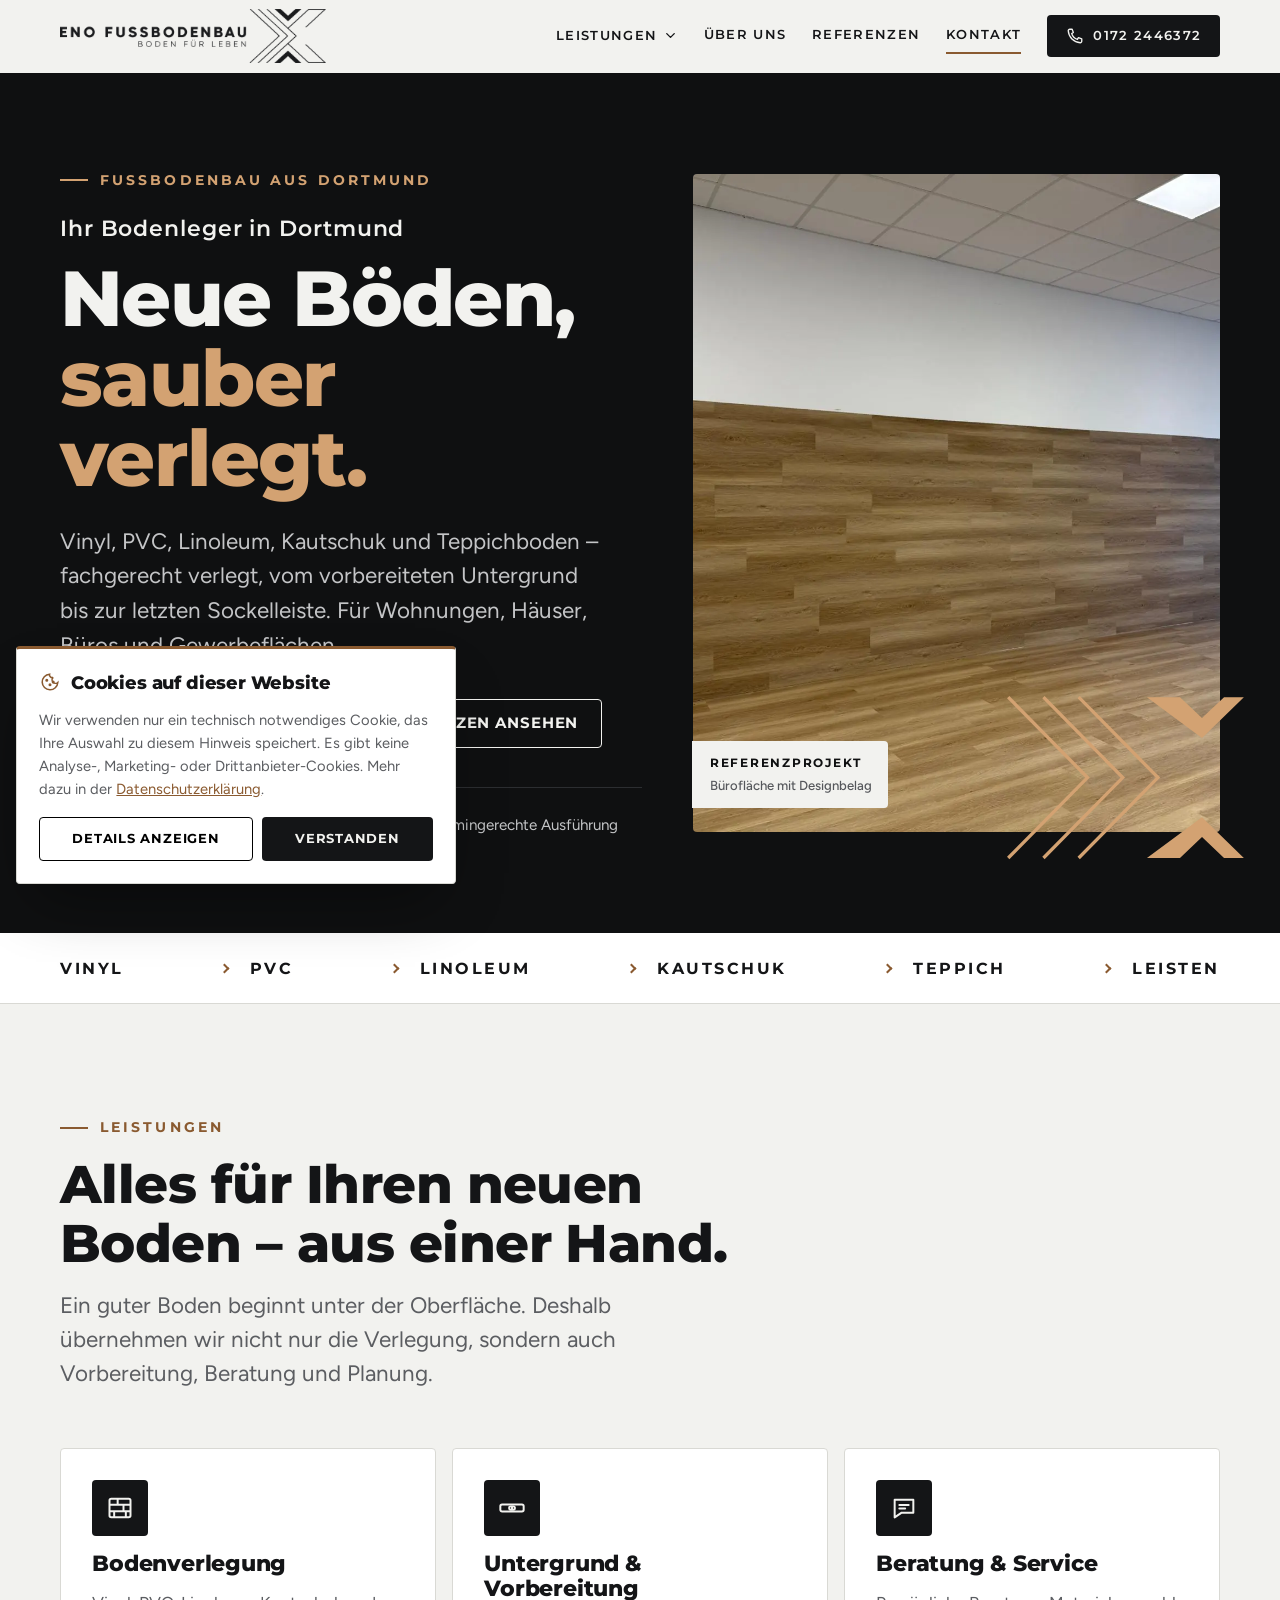
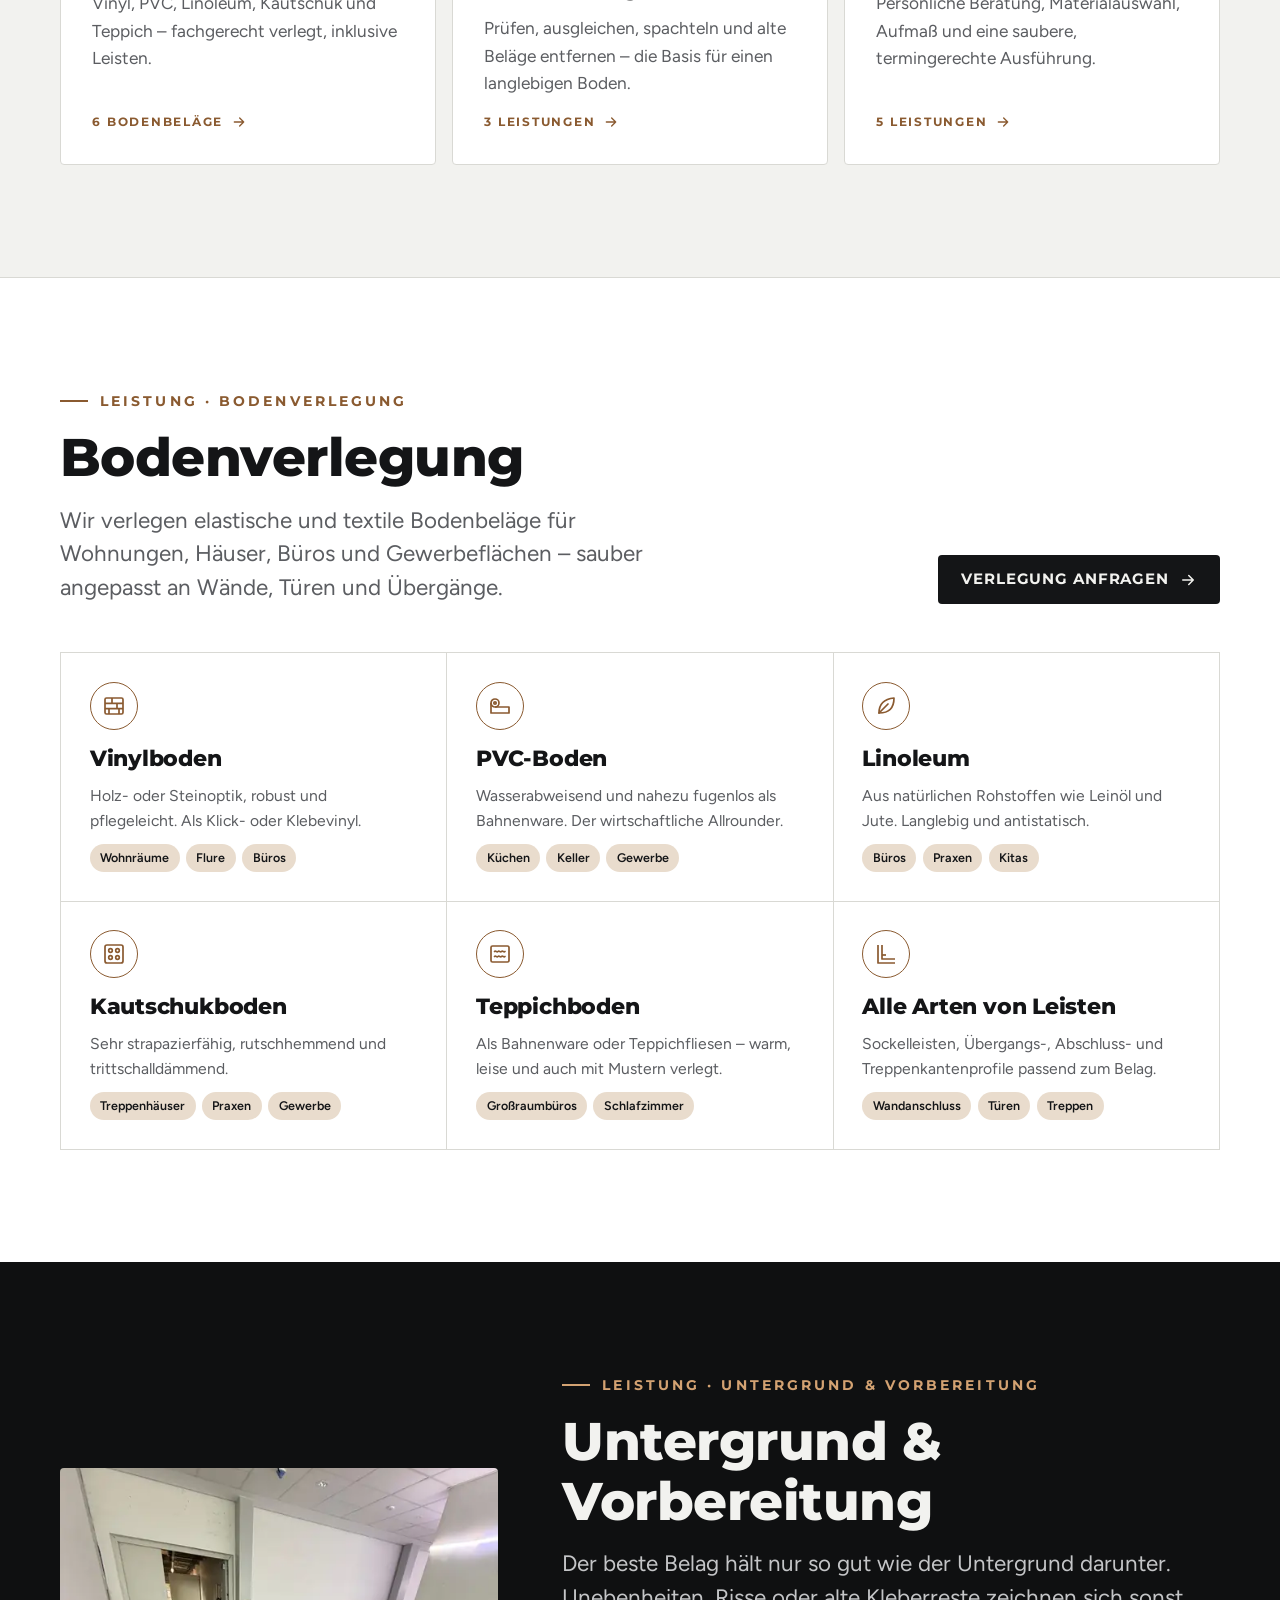
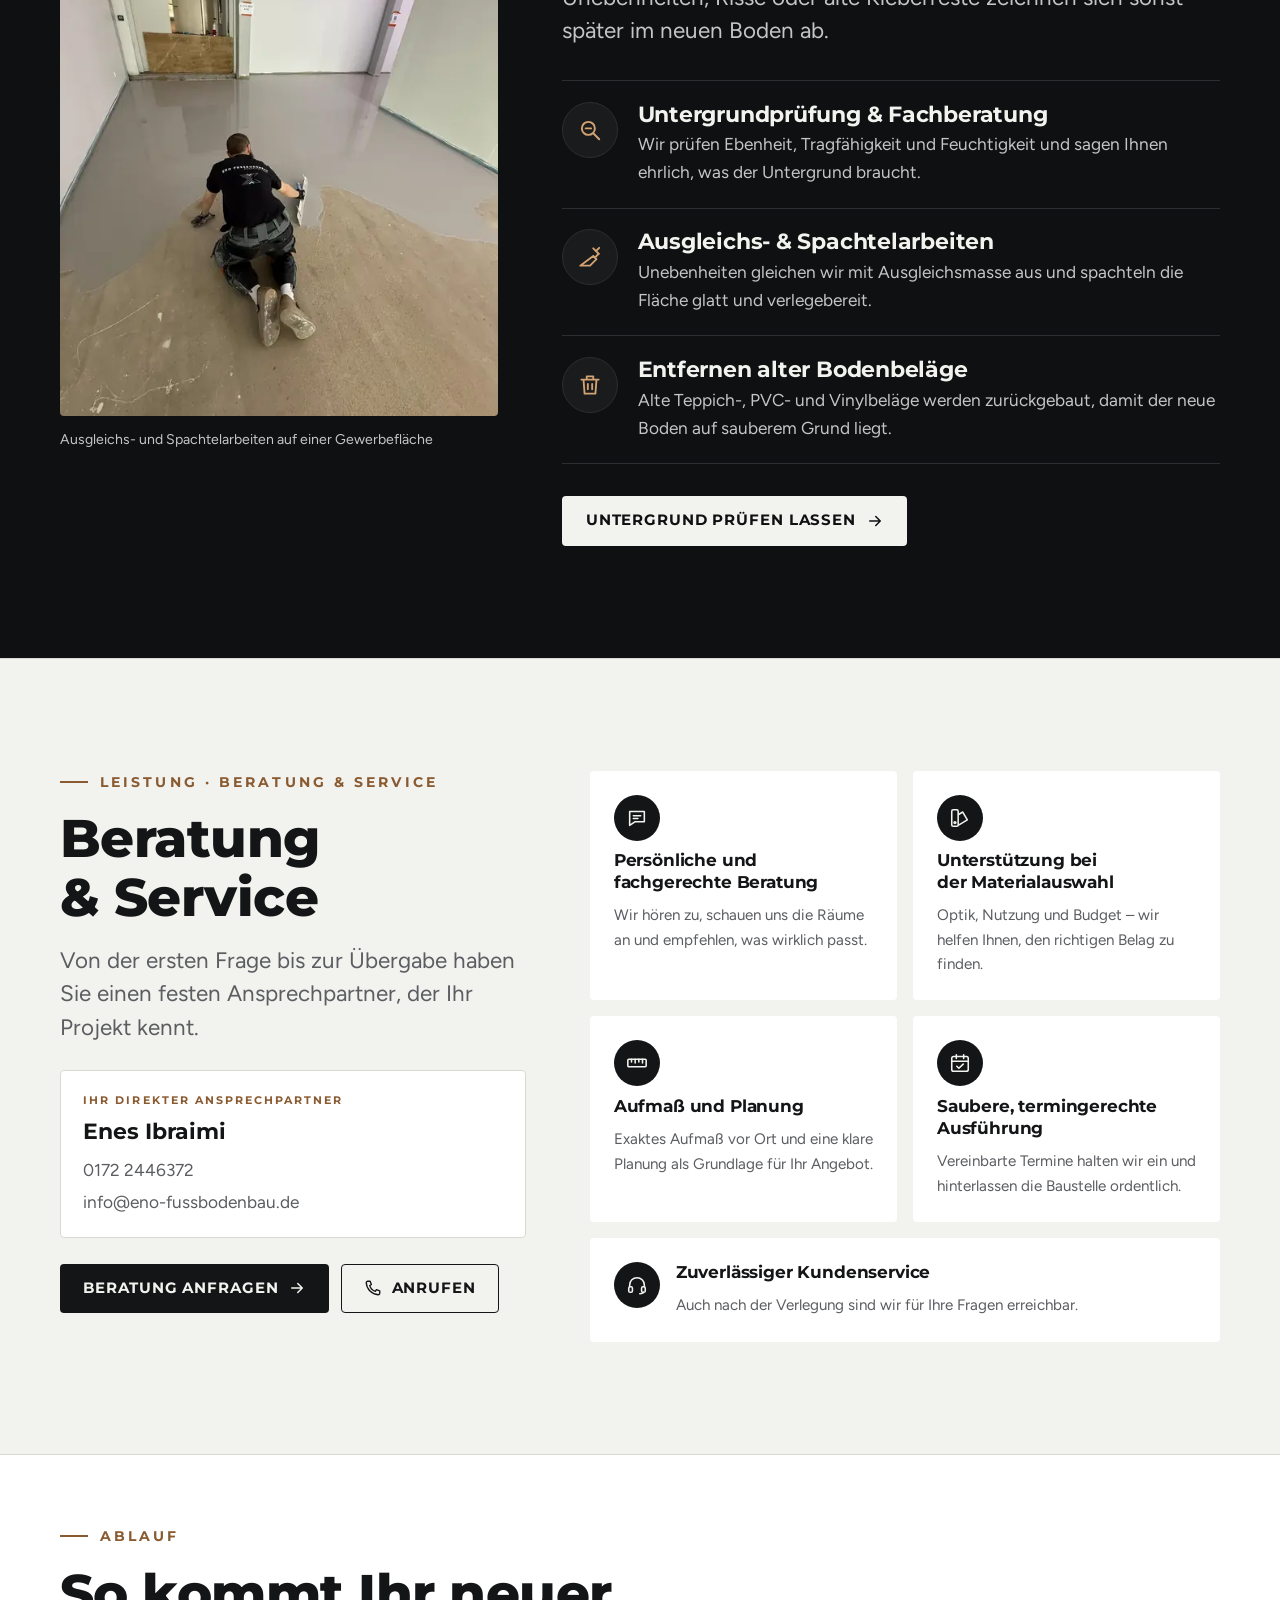
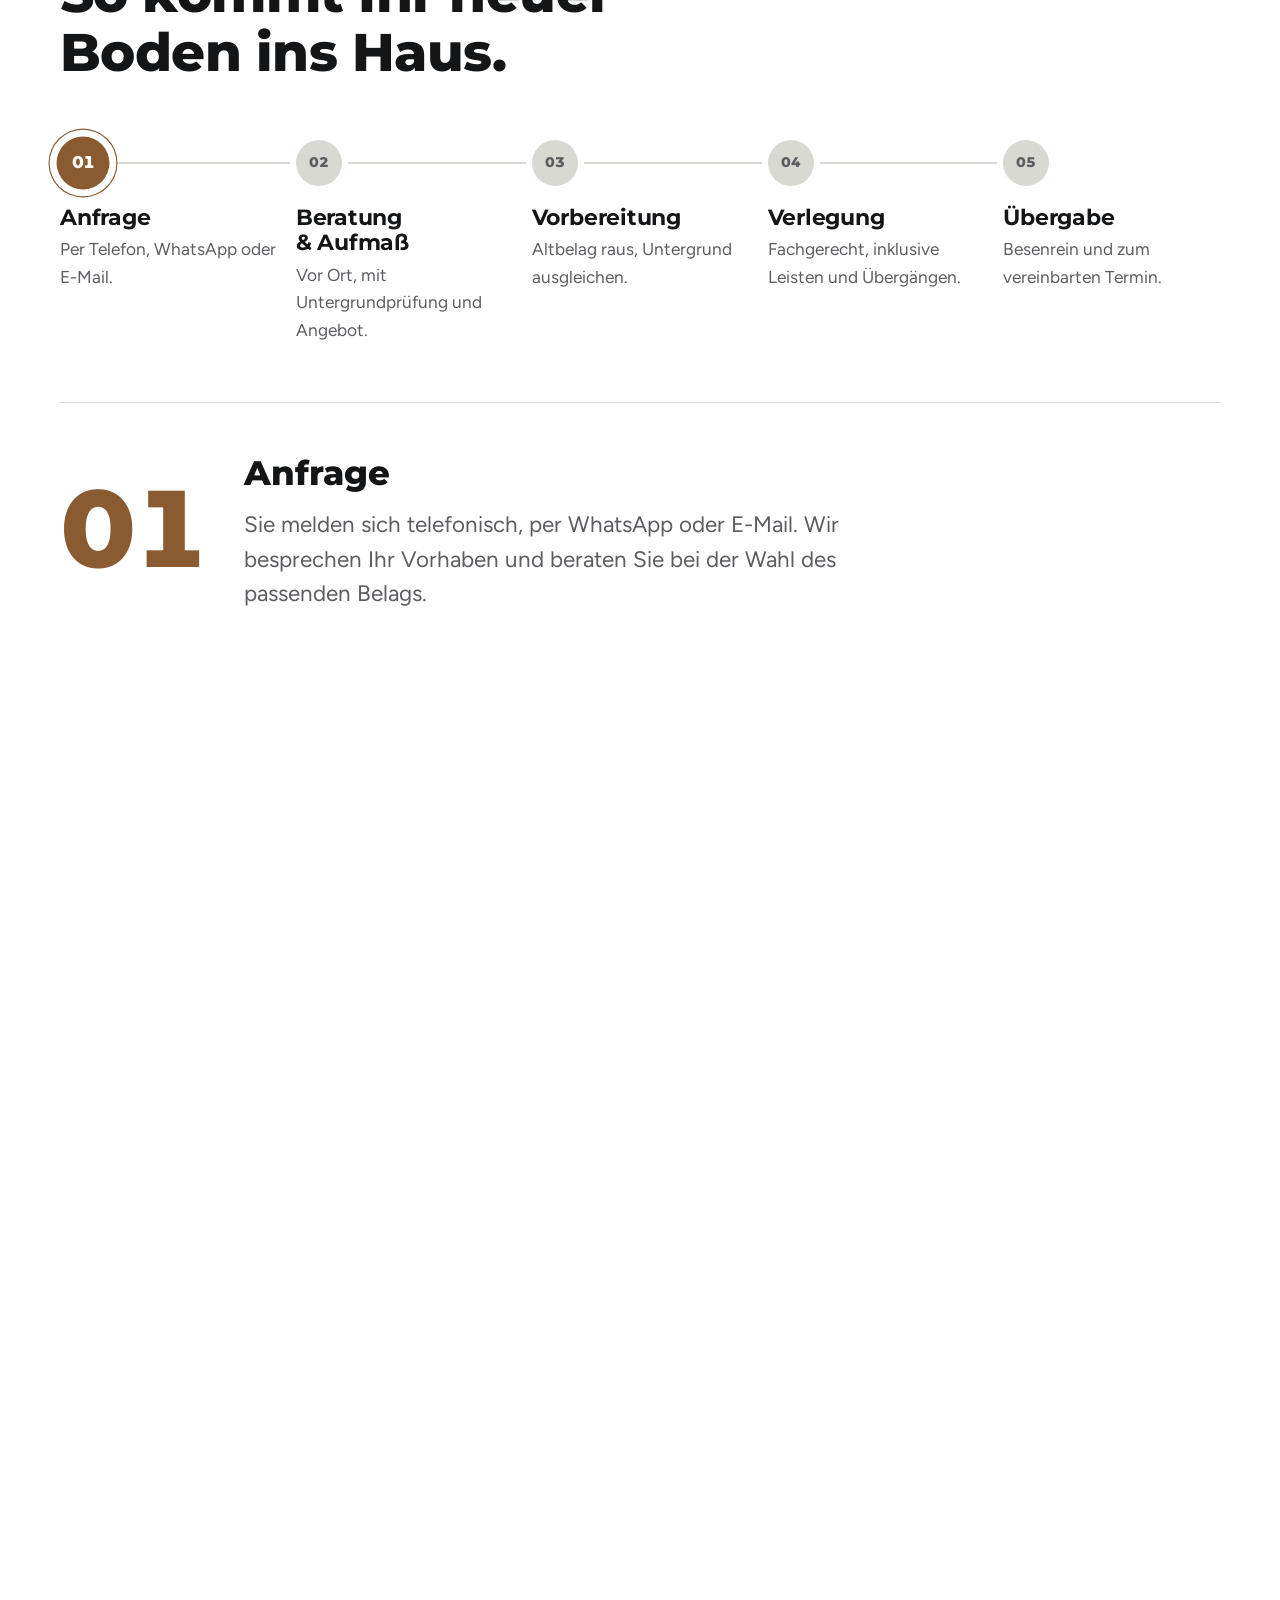
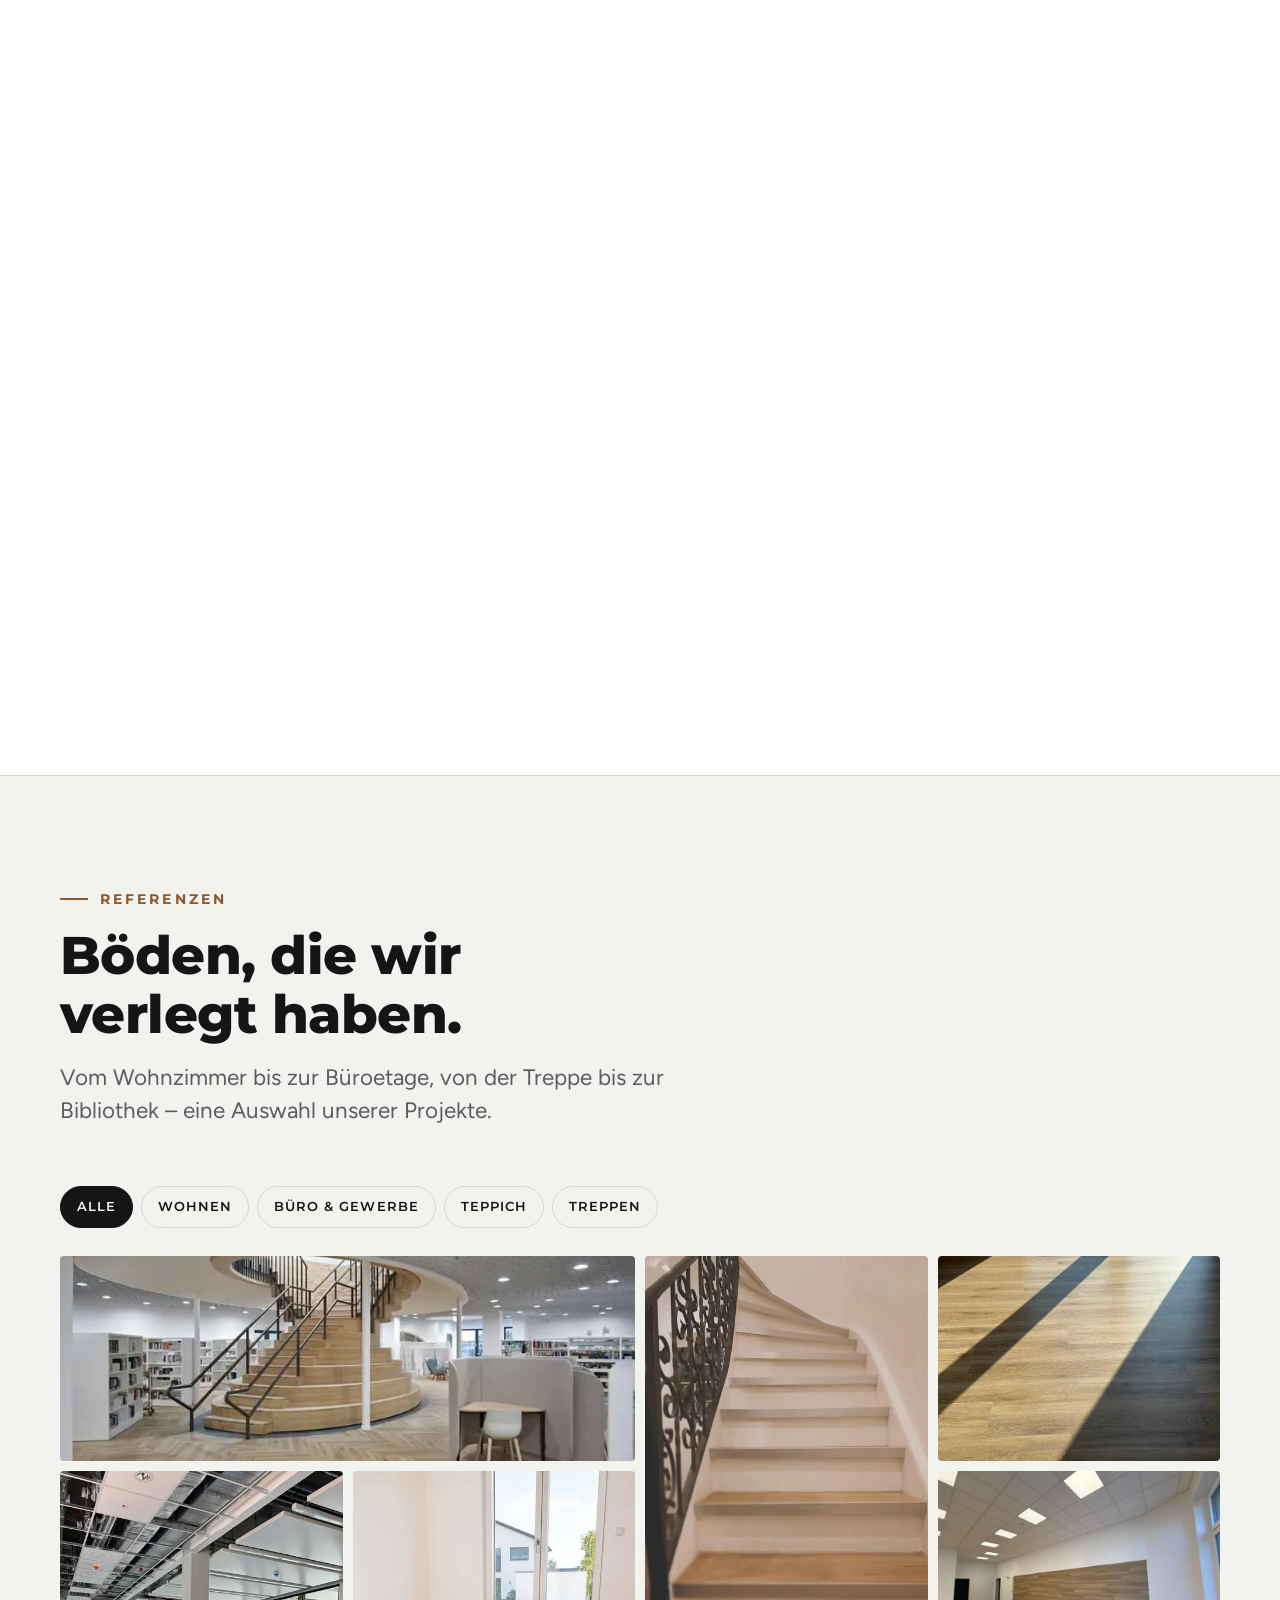
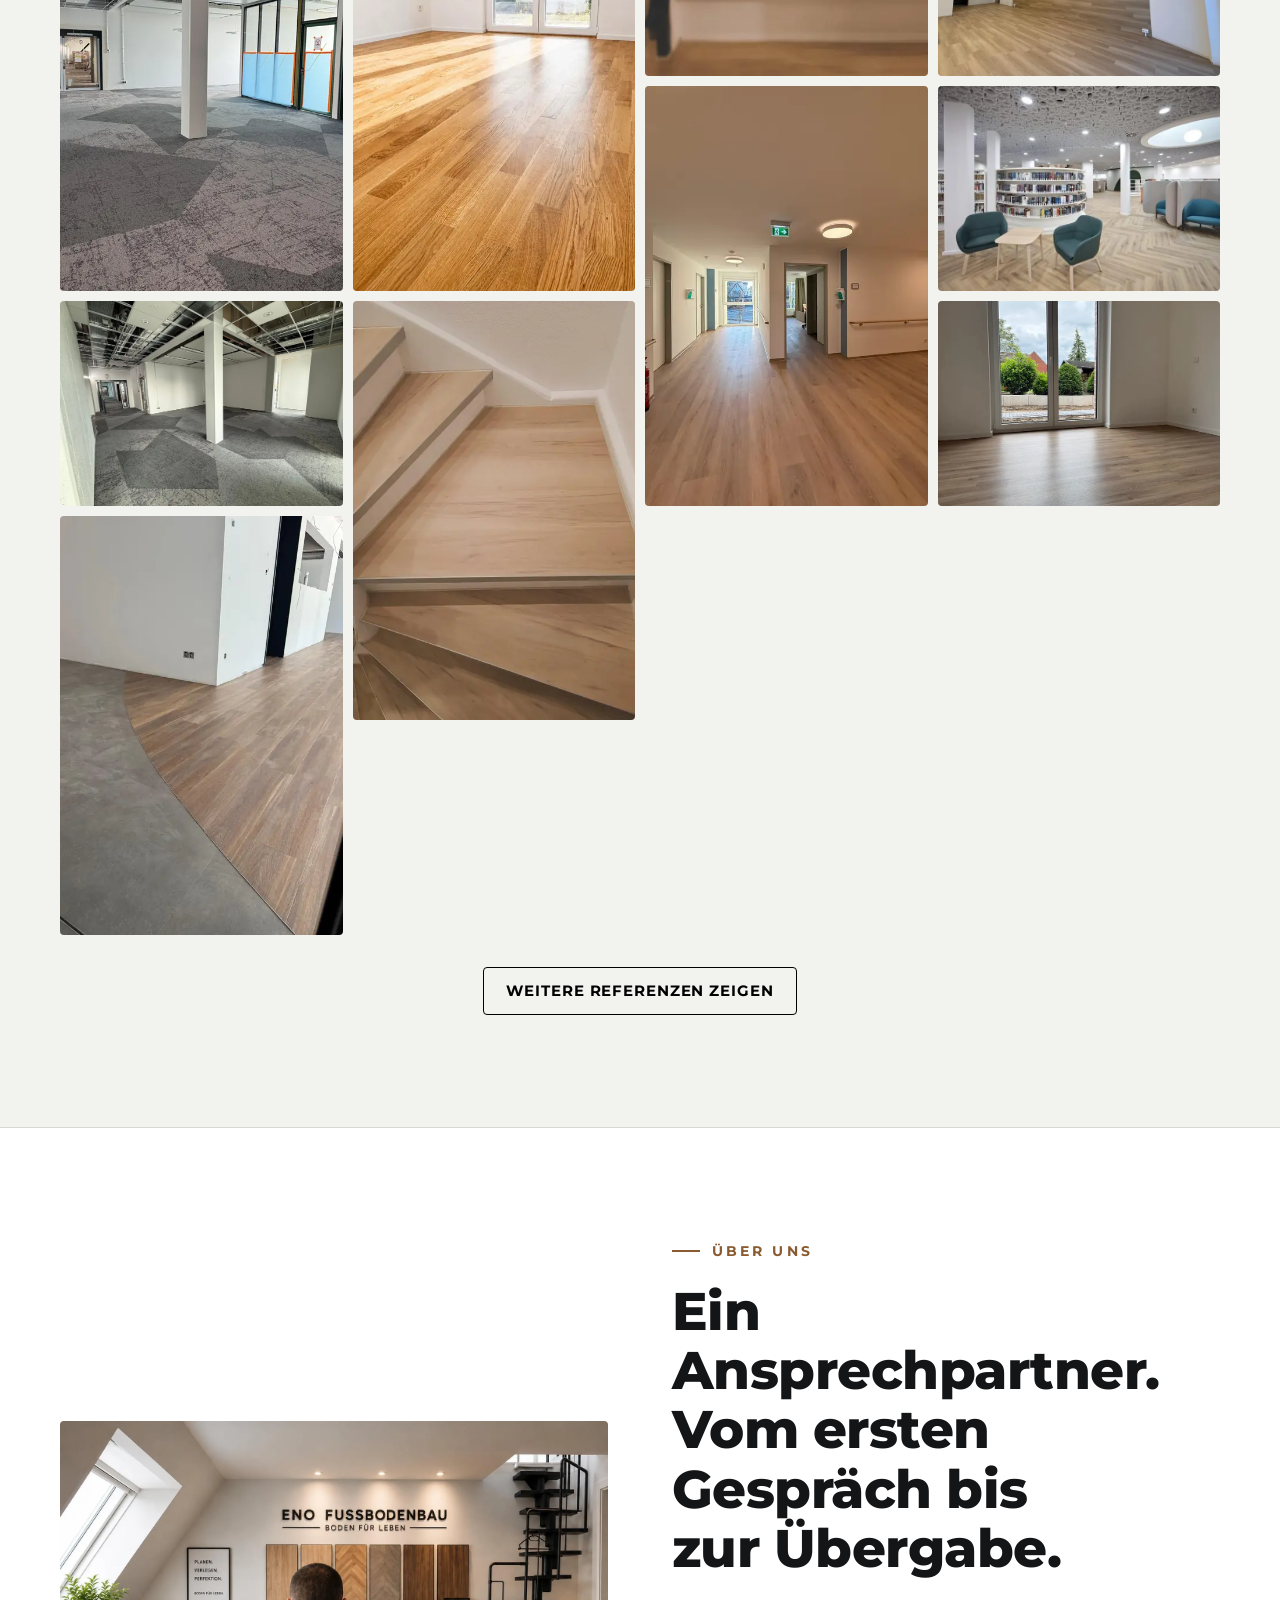
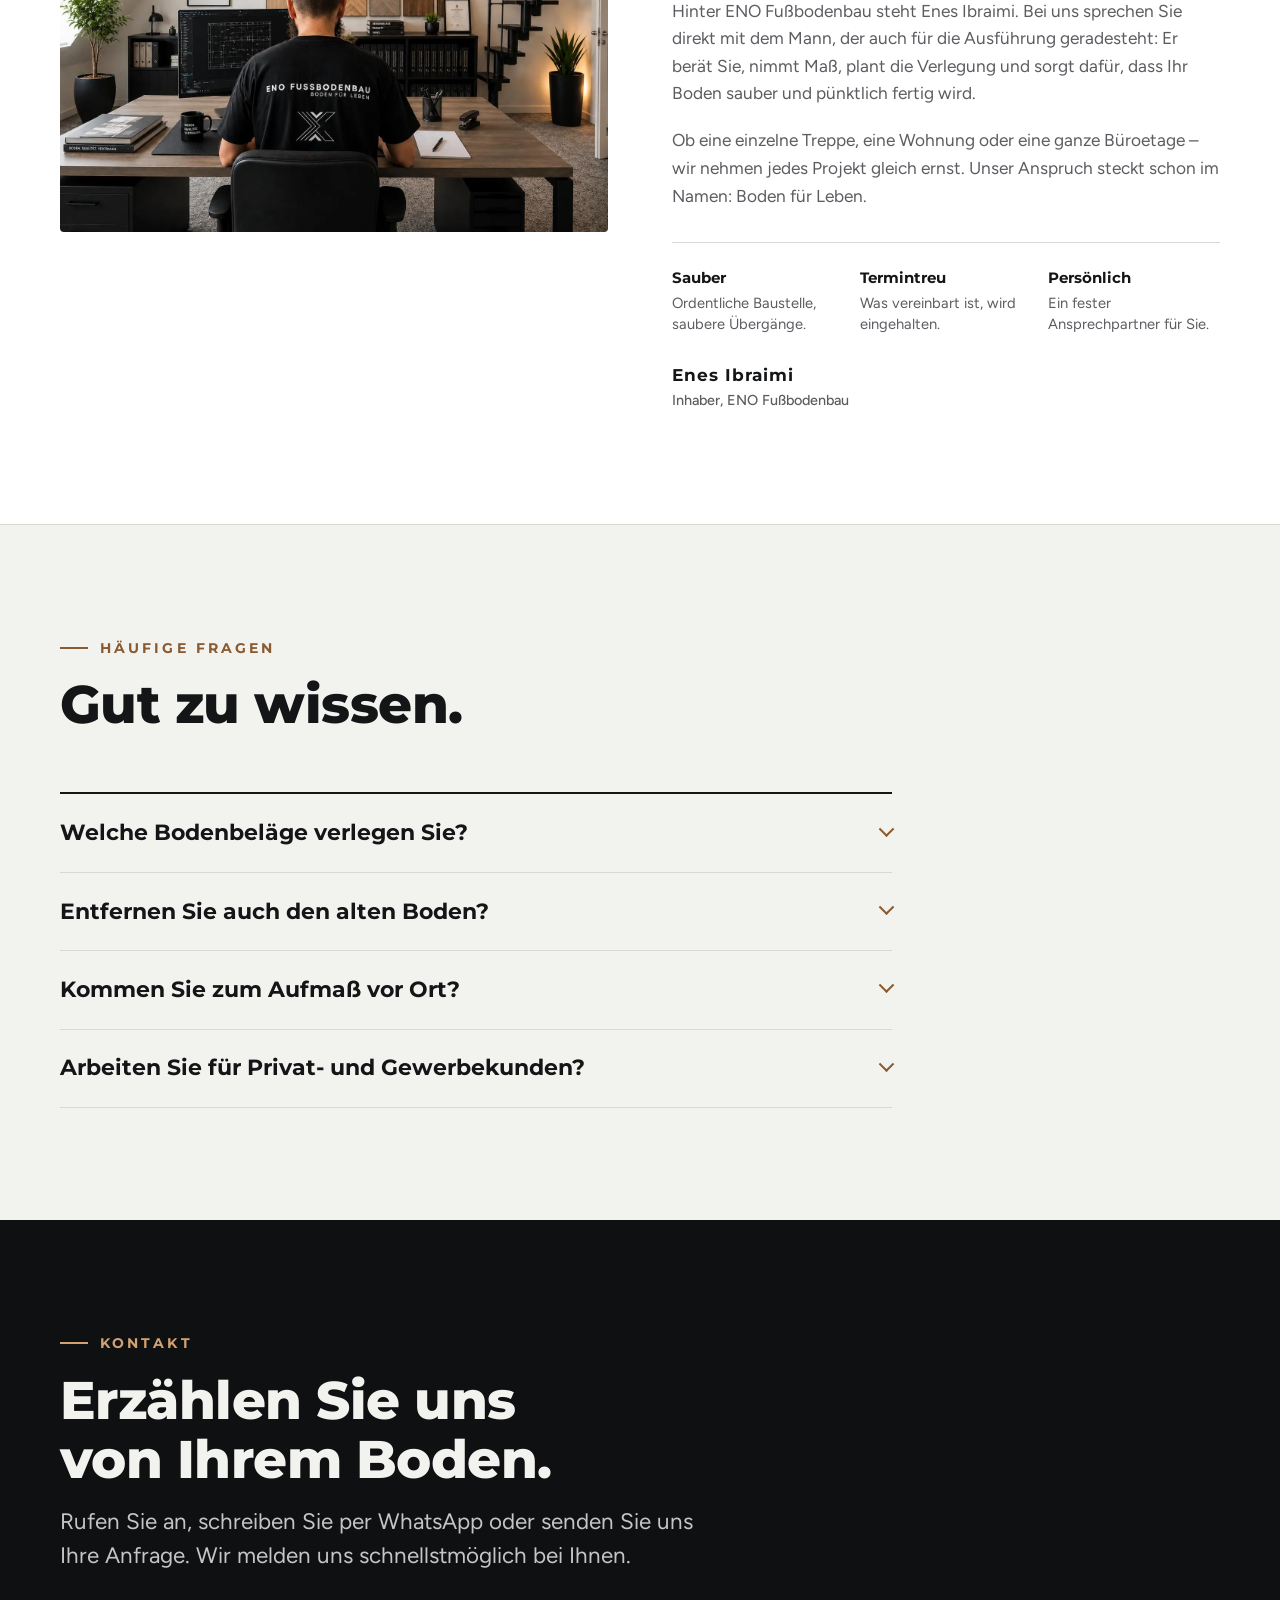
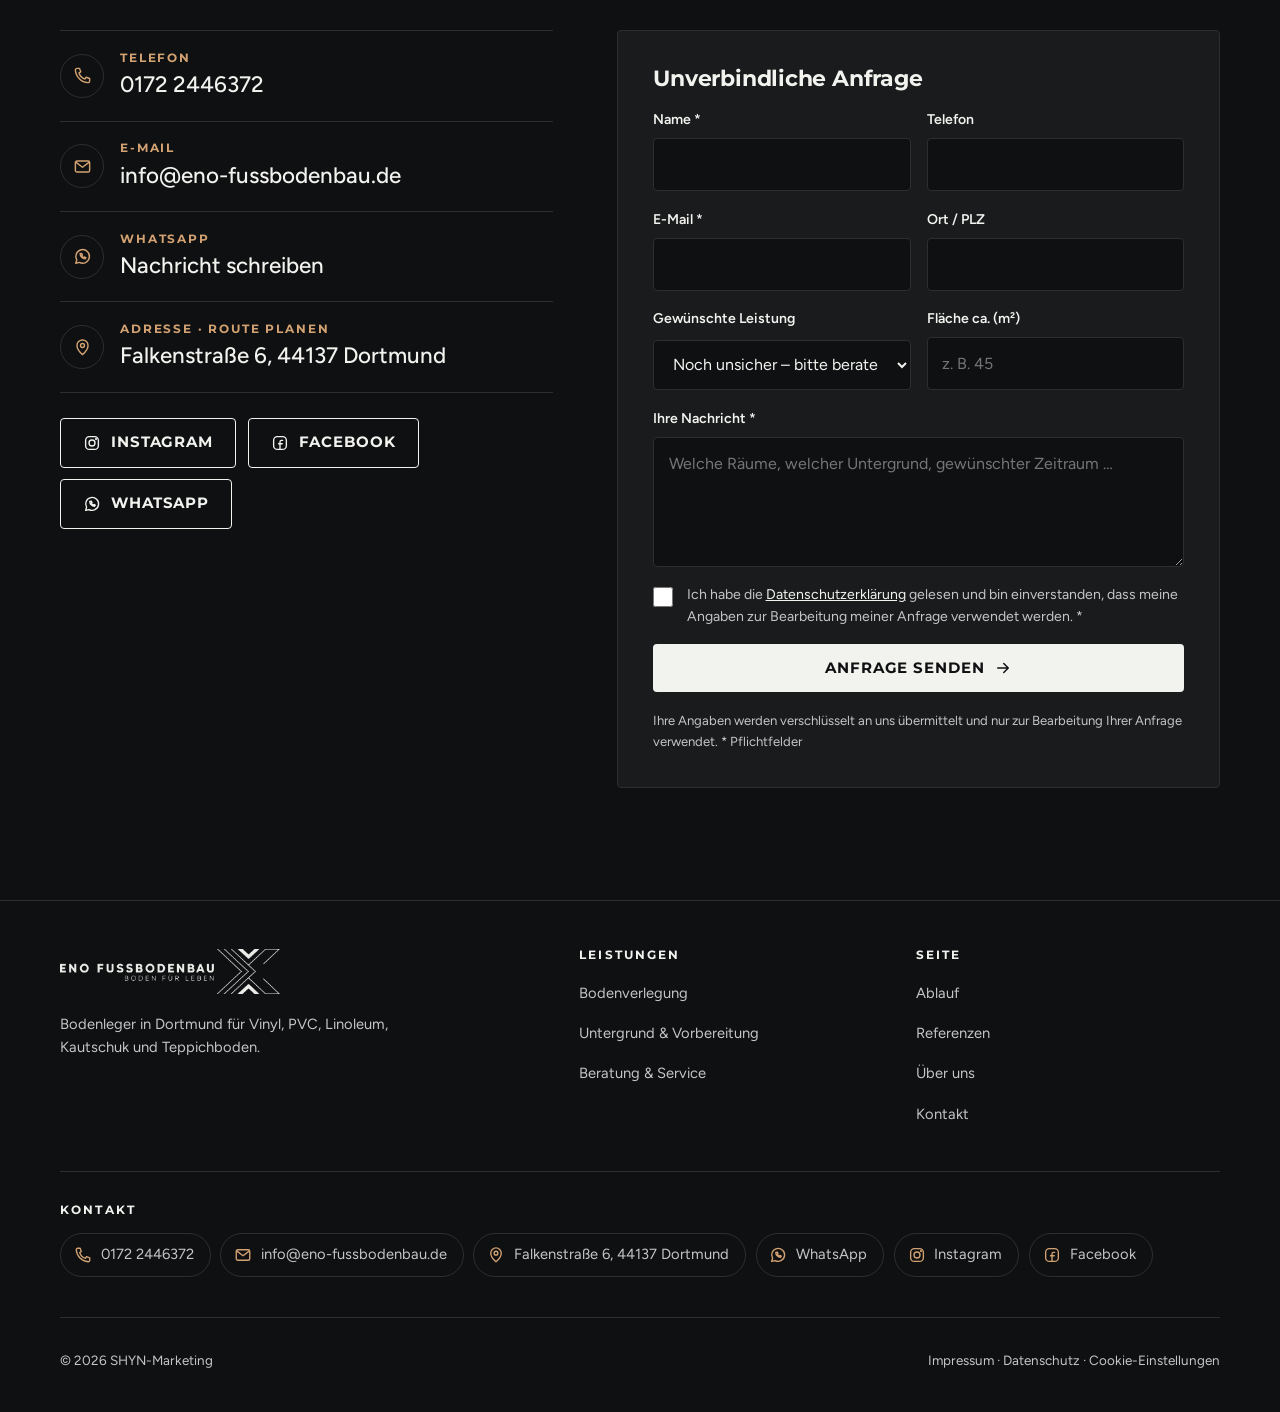
==== commit 94a55979: "Formularversand über Resend, vercel.json und Datenschutz für den Launch - api/contact.js: Serverfunk" ====
--- a/index.html
+++ b/index.html
@@ -462,9 +462,10 @@
             <div class="field"><label for="f-flaeche">Fläche ca. (m²)</label><input id="f-flaeche" name="flaeche" type="text" inputmode="decimal" placeholder="z. B. 45"></div>
           </div>
           <div class="field"><label for="f-msg">Ihre Nachricht *</label><textarea id="f-msg" name="nachricht" required placeholder="Welche Räume, welcher Untergrund, gewünschter Zeitraum …"></textarea></div>
+          <div class="hp" aria-hidden="true"><label for="f-website">Website</label><input id="f-website" name="website" type="text" tabindex="-1" autocomplete="off"></div>
           <label class="consent" for="f-consent"><input id="f-consent" name="consent" type="checkbox" required><span>Ich habe die <a href="datenschutz.html">Datenschutzerklärung</a> gelesen und bin einverstanden, dass meine Angaben zur Bearbeitung meiner Anfrage verwendet werden. *</span></label>
           <button class="btn btn-solid" type="submit">Anfrage senden <svg aria-hidden="true"><use href="#i-arrow"/></svg></button>
-          <p class="form-note">Beim Absenden öffnet sich Ihr E-Mail-Programm mit der vorbereiteten Anfrage. Auf dieser Website werden keine Daten gespeichert. * Pflichtfelder</p>
+          <p class="form-note">Ihre Angaben werden verschlüsselt an uns übermittelt und nur zur Bearbeitung Ihrer Anfrage verwendet. * Pflichtfelder</p>
           <p class="form-status" id="form-status" role="status" hidden></p>
         </form>
       </div>
--- a/assets/styles.css
+++ b/assets/styles.css
@@ -525,3 +525,6 @@
 .footer-contact svg{width:18px;height:18px;flex:none;color:var(--night-oak)}
 @media (max-width:860px){.footer-grid{grid-template-columns:1fr 1fr}}
 @media (max-width:480px){.footer-contact ul{display:grid;grid-template-columns:1fr}.footer-contact a{width:100%}}
+
+.hp{position:absolute;left:-10000px;width:1px;height:1px;overflow:hidden}
+.form button[disabled]{opacity:.6;cursor:progress}
